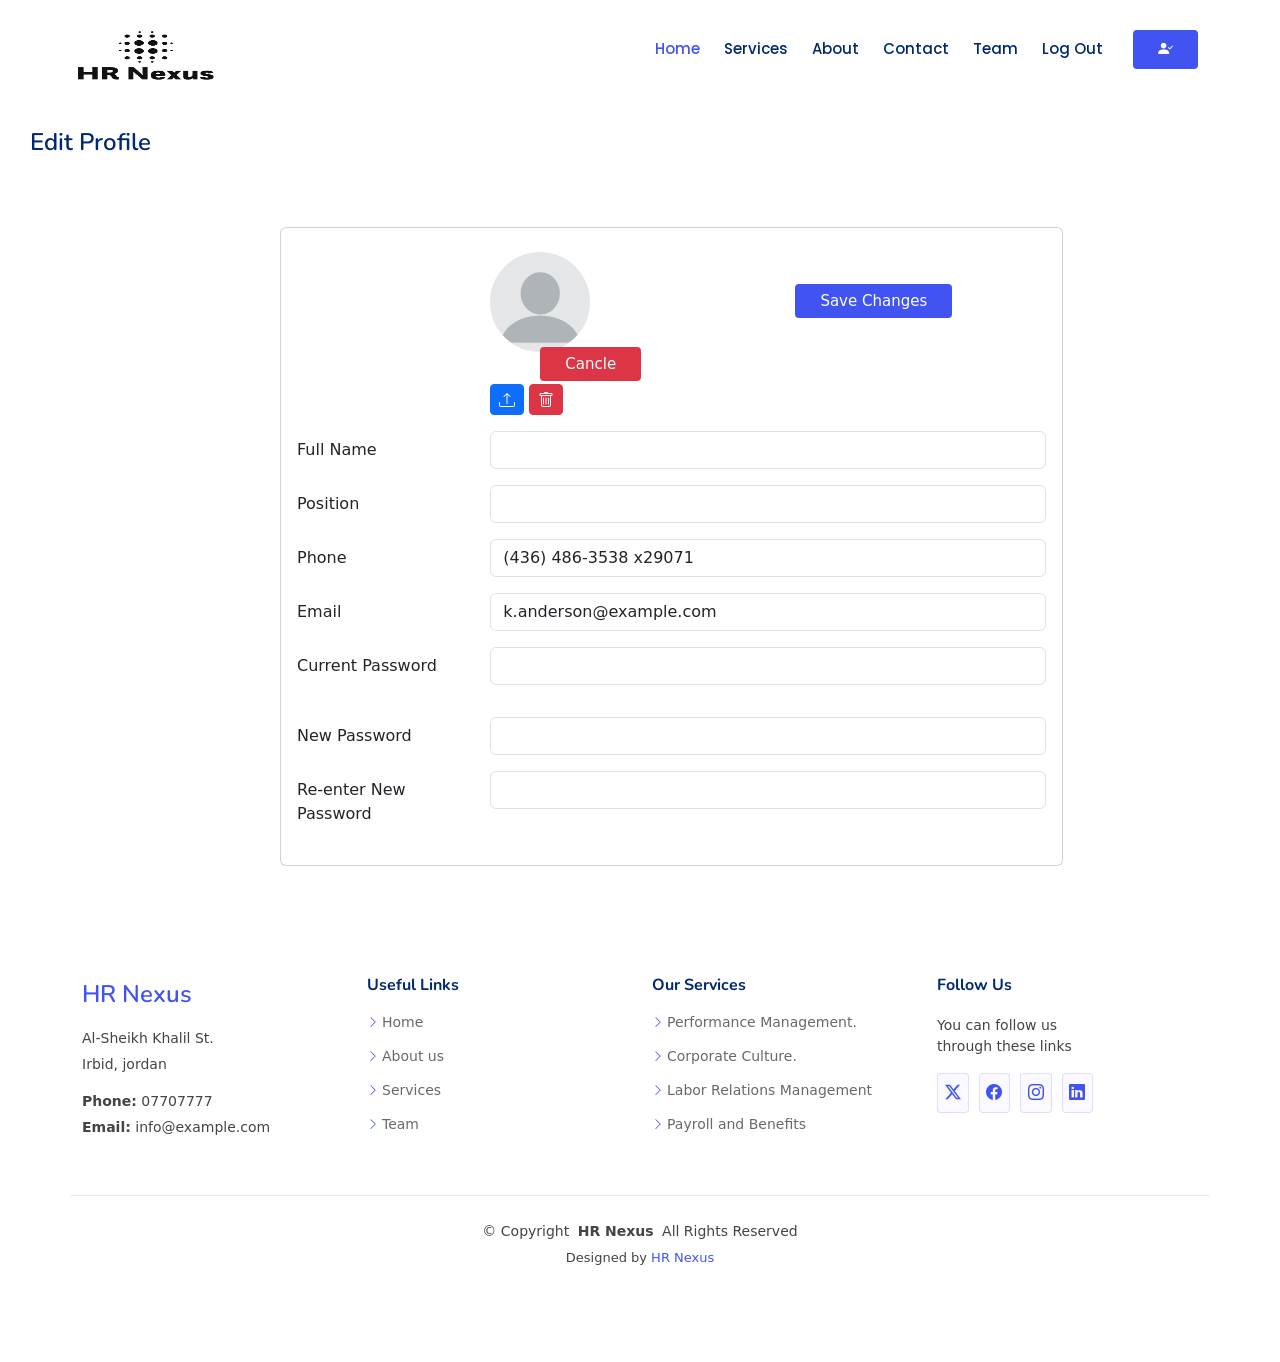
==== edit profile/edit-profile.html @ 132c63ae "java script doesn't work" ====
<!DOCTYPE html>
<html lang="en">
<head>
  <meta charset="UTF-8">
  <meta name="viewport" content="width=device-width, initial-scale=1.0">
  <title>Edit Profile Page</title>
  <link href="https://maxcdn.bootstrapcdn.com/bootstrap/4.5.2/css/bootstrap.min.css" rel="stylesheet">
  <!-- Favicons -->
  <link href="../assets/img/favicon.png" rel="icon">
  <link href="../assets/img/apple-touch-icon.png" rel="apple-touch-icon">

  <!-- Google Fonts -->
  <link href="https://fonts.gstatic.com" rel="preconnect">
  <link href="https://fonts.googleapis.com/css?family=Open+Sans:300,300i,400,400i,600,600i,700,700i|Nunito:300,300i,400,400i,600,600i,700,700i|Poppins:300,300i,400,400i,500,500i,600,600i,700,700i" rel="stylesheet">

 <!-- Vendor CSS Files -->
 <link href="../assets/vendor/bootstrap/css/bootstrap.min.css" rel="stylesheet">
 <link href="../assets/vendor/bootstrap-icons/bootstrap-icons.css" rel="stylesheet">
 <link href="../assets/vendor/aos/aos.css" rel="stylesheet">
 <link href="../assets/vendor/glightbox/css/glightbox.min.css" rel="stylesheet">
 <link href="../assets/vendor/swiper/swiper-bundle.min.css" rel="stylesheet">
  
  <link rel="stylesheet" href="edit-profile.css">
  
  <link href="../assets/css/main.css" rel="stylesheet">
  <style>
    /* Custom CSS styles */
  </style>
</head>

<body>
  <header id="header" class="header d-flex align-items-center fixed-top">
    <div class="container-fluid container-xl position-relative d-flex align-items-center">

        <a href="index.html" class="logo d-flex align-items-center me-auto">
            <!-- Uncomment the line below if you also wish to use an image logo -->
            <img src="../Image/Logo.png" alt="">
            <!-- <h1 class="sitename">FlexStart</h1> -->
        </a>

        <nav id="navmenu" class="navmenu">
            <ul>
                <li><a href="index.html" class="active">Home<br></a></li>
                <li><a href="#services">Services</a></li>
                <li><a href="about.html">About</a></li>


                </li>
                <li><a href="contact2.html">Contact</a></li>
                <li><a href="about.html">Team</a></li>
                <li><a href="#">Log Out</a></li>


            </ul>
            <i class="mobile-nav-toggle d-xl-none bi bi-list"></i>
        </nav>

        <a class="btn-getstarted flex-md-shrink-0" href="index.html#about"><i class="bi bi-person-check-fill"></i></a>

    </div>
</header>
<main>
  <div>
      <br> <br>
  </div>
  
    <main id="main" class="main">

        <div class="pagetitle">
          <h1>Edit Profile</h1>
         
        </div><!-- End Page Title -->
    
        <section class="section profile">
            
      
              <div class="col-xl-8">
      
                <div class="card" id="card">
                  <div class="card-body pt-3">
                   
                    <div class="tab-content pt-2">
      
                       <!-- Profile Edit Form -->
                       <form>
                        <div class="row mb-3">
                          <label for="profileImage" class="col-md-4 col-lg-3 col-form-label"></label>
                          <div class="col-md-8 col-lg-9">
                            <img src="../Image/blank-profile-picture-973460_960_720.webp" alt="Profile" class="circle-img" id="profileImg" >
                           
                            <a class="btn-saveprofile flex-md-shrink-0" href="">Save Changes</a>
                            <a class="btn-cancle btn-danger flex-md-shrink-0" href="../profile/profile.html">Cancle</a>
                            <div class="pt-2">
                              <a  href="#" class="btn btn-primary btn-sm" title="Upload new profile image" id="changePicLink"><svg xmlns="http://www.w3.org/2000/svg" width="16" height="16" fill="currentColor" class="bi bi-upload" viewBox="0 0 16 16">
                                <path d="M.5 9.9a.5.5 0 0 1 .5.5v2.5a1 1 0 0 0 1 1h12a1 1 0 0 0 1-1v-2.5a.5.5 0 0 1 1 0v2.5a2 2 0 0 1-2 2H2a2 2 0 0 1-2-2v-2.5a.5.5 0 0 1 .5-.5"/>
                                <path d="M7.646 1.146a.5.5 0 0 1 .708 0l3 3a.5.5 0 0 1-.708.708L8.5 2.707V11.5a.5.5 0 0 1-1 0V2.707L5.354 4.854a.5.5 0 1 1-.708-.708z"/>
                              </svg></a>
                              <input type="file" id="fileInput" accept="image/*" style="display: none;">
                              <a href="#" class="btn btn-danger btn-sm" title="Remove my profile image" id="rmv_img"><svg xmlns="http://www.w3.org/2000/svg" width="16" height="16" fill="currentColor" class="bi bi-trash" viewBox="0 0 16 16">
                                <path d="M5.5 5.5A.5.5 0 0 1 6 6v6a.5.5 0 0 1-1 0V6a.5.5 0 0 1 .5-.5m2.5 0a.5.5 0 0 1 .5.5v6a.5.5 0 0 1-1 0V6a.5.5 0 0 1 .5-.5m3 .5a.5.5 0 0 0-1 0v6a.5.5 0 0 0 1 0z"/>
                                <path d="M14.5 3a1 1 0 0 1-1 1H13v9a2 2 0 0 1-2 2H5a2 2 0 0 1-2-2V4h-.5a1 1 0 0 1-1-1V2a1 1 0 0 1 1-1H6a1 1 0 0 1 1-1h2a1 1 0 0 1 1 1h3.5a1 1 0 0 1 1 1zM4.118 4 4 4.059V13a1 1 0 0 0 1 1h6a1 1 0 0 0 1-1V4.059L11.882 4zM2.5 3h11V2h-11z"/>
                              </svg></a>
                            </div>
                            
                          </div>
                        </div>
    
                        <div class="row mb-3">
                          <label for="fullName" class="col-md-4 col-lg-3 col-form-label">Full Name</label>
                          <div class="col-md-8 col-lg-9">
                            <input name="fullName" type="text" class="form-control" id="fullName" value="">
                          </div>
                        </div>
    
                        
    
                       
    
                        <div class="row mb-3">
                          <label for="Job" class="col-md-4 col-lg-3 col-form-label">Position</label>
                          <div class="col-md-8 col-lg-9">
                            <input name="job" type="text" class="form-control" id="Job" value="">
                          </div>
                        </div>
    
                        
    
                        
    
                        <div class="row mb-3">
                          <label for="Phone" class="col-md-4 col-lg-3 col-form-label">Phone</label>
                          <div class="col-md-8 col-lg-9">
                            <input name="phone" type="text" class="form-control" id="Phone" value="(436) 486-3538 x29071">
                          </div>
                        </div>
    
                        <div class="row mb-3">
                          <label for="Email" class="col-md-4 col-lg-3 col-form-label">Email</label>
                          <div class="col-md-8 col-lg-9">
                            <input name="email" type="email" class="form-control" id="Email" value="k.anderson@example.com">
                          </div>
                        </div>
                        <div class="row mb-3">
                            <label for="currentPassword" class="col-md-4 col-lg-3 col-form-label">Current Password</label>
                            <div class="col-md-8 col-lg-9">
                              <input name="password" type="password" class="form-control" id="currentPassword" onkeyup="check()"> <p id="error" style="color: red;"></p>
                            </div>
                          </div>
      
                          <div class="row mb-3">
                            <label for="newPassword" class="col-md-4 col-lg-3 col-form-label">New Password</label>
                            <div class="col-md-8 col-lg-9">
                              <input name="newpassword" type="password" class="form-control" id="newPassword" onkeyup="check()"> <div id="error1" style="color: red;"></div>
                            </div>
                          </div>
      
                          <div class="row mb-3">
                            <label for="renewPassword" class="col-md-4 col-lg-3 col-form-label">Re-enter New Password</label>
                            <div class="col-md-8 col-lg-9">
                              <input name="renewpassword" type="password" class="form-control" id="renewPassword" onkeyup="check()"> <div id="error2" style="color: red;"></div>
                            </div>
                          </div>
      
                          
    
                        
                      </form><!-- End Profile Edit Form -->
    
      
                      <div class="tab-pane fade profile-edit pt-3" id="profile-edit">
      
                       
                      </div>
      
                     
                    </div><!-- End Bordered Tabs -->
      
                  </div>
                </div>
      
              </div>
            </div>
          </section>
          <footer id="footer" class="footer">
  
  
          
            
          
            <div class="container footer-top">
              <div class="row gy-4">
                <div class="col-lg-3 col-md-6 footer-about">
                  <a href="index.html" class="d-flex align-items-center">
                    <span class="sitename" style="color:  var(--accent-color);">HR Nexus</span>
                  </a>
                  <div class="footer-contact pt-3">
                    <p>Al-Sheikh Khalil St. </p>
                    <p>Irbid, jordan</p>
                    <p class="mt-3"><strong>Phone:</strong> <span>07707777</span></p>
                    <p><strong>Email:</strong> <span>info@example.com</span></p>
                  </div>
                </div>
               
          
                <div class="col-lg-3 col-md-6 footer-links">
                  <h4>Useful Links</h4>
                  <ul>
                    <li><i class="bi bi-chevron-right"></i> <a href="#">Home</a></li>
                    <li><i class="bi bi-chevron-right"></i> <a href="#">About us</a></li>
                    <li><i class="bi bi-chevron-right"></i> <a href="#">Services</a></li>
                    <li><i class="bi bi-chevron-right"></i> <a href="#">Team</a></li>
                  </ul>
                </div>
          
                <div class="col-lg-3 col-md-6 footer-links">
                  <h4>Our Services</h4>
                  <ul>
                    <li><i class="bi bi-chevron-right"></i> <a href="#">Performance Management.</a></li>
                    <li><i class="bi bi-chevron-right"></i> <a href="#">Corporate Culture.</a></li>
                    <li><i class="bi bi-chevron-right"></i> <a href="#">Labor Relations Management</a></li>
                    <li><i class="bi bi-chevron-right"></i> <a href="#">Payroll and Benefits</a></li>
                  </ul>
                </div>
                
                <div class="col-lg-2 col-md-12">
                  <h4>Follow Us</h4>
                  <p>You can follow us through these links</p>
                  <div class="social-links d-flex">
                    <a href=""><i class="bi bi-twitter-x"></i></a>
                    <a href=""><i class="bi bi-facebook"></i></a>
                    <a href=""><i class="bi bi-instagram"></i></a>
                    <a href=""><i class="bi bi-linkedin"></i></a>
                  </div>
                </div>
                
              </div>
            </div>
           
          
            <div class="container copyright text-center mt-4">
              <p>© <span>Copyright</span> <strong class="px-1 sitename">HR Nexus</strong> <span>All Rights Reserved</span></p>
              <div class="credits">
                <!-- All the links in the footer should remain intact. -->
                <!-- You can delete the links only if you've purchased the pro version. -->
                <!-- Licensing information: https://bootstrapmade.com/license/ -->
                <!-- Purchase the pro version with working PHP/AJAX contact form: [buy-url] -->
                Designed by <a href="https://bootstrapmade.com/">HR Nexus</a>
              </div>
            </div>
          
          </footer>
          
              <!-- Scroll Top -->
              <a href="#" id="scroll-top" class="scroll-top d-flex align-items-center justify-content-center"><i
                      class="bi bi-arrow-up-short"></i></a>
          
          
      
<!-- Vendor JS Files -->
<script src="../assets/vendor/bootstrap/js/bootstrap.bundle.min.js"></script>
<script src="../assets/vendor/php-email-form/validate.js"></script>
<script src="../assets/vendor/aos/aos.js"></script>
<script src="../assets/vendor/glightbox/js/glightbox.min.js"></script>
<script src="../assets/vendor/purecounter/purecounter_vanilla.js"></script>
<script src="../assets/vendor/imagesloaded/imagesloaded.pkgd.min.js"></script>
<script src="../assets/vendor/isotope-layout/isotope.pkgd.min.js"></script>
<script src="../assets/vendor/swiper/swiper-bundle.min.js"></script>
<script src="../assets/js/main.js"></script>
<!-- Bootstrap JS with jQuery and Popper.js -->
<!-- <script src="assets/vendor/bootstrap/js/bootstrap.bundle.min.js"></script> -->
<script src="https://ajax.googleapis.com/ajax/libs/jquery/3.5.1/jquery.min.js"></script>
<script src="https://cdnjs.cloudflare.com/ajax/libs/popper.js/1.16.0/umd/popper.min.js"></script>
<script src="https://maxcdn.bootstrapcdn.com/bootstrap/4.5.2/js/bootstrap.min.js"></script>
</body>
---- edit profile/edit-profile.css ----
/* Fonts */
:root {
    --default-font: "Roboto",  system-ui, -apple-system, "Segoe UI", Roboto, "Helvetica Neue", Arial, "Noto Sans", "Liberation Sans", sans-serif, "Apple Color Emoji", "Segoe UI Emoji", "Segoe UI Symbol", "Noto Color Emoji";
    --heading-font: "Nunito",  sans-serif;
    --nav-font: "Poppins",  sans-serif;
  }
  
  /* Global Colors - The following color variables are used throughout the website. Updating them here will change the color scheme of the entire website */
  :root { 
    --background-color: #ffffff; /* Background color for the entire website, including individual sections */
    --default-color: #444444; /* Default color used for the majority of the text content across the entire website */
    --heading-color: #012970; /* Color for headings, subheadings and title throughout the website */
    --accent-color: #4154f1; /* Accent color that represents your brand on the website. It's used for buttons, links, and other elements that need to stand out */
    --contrast-color: #ffffff; /* The contrast color is used for elements when the background color is one of the heading, accent, or default colors. Its purpose is to ensure proper contrast and readability when placed over these more dominant colors */
  }
  
  /* Nav Menu Colors - The following color variables are used specifically for the navigation menu. They are separate from the global colors to allow for more customization options */
  :root {
    --nav-color: #012970;  /* The default color of the main navmenu links */
    --nav-hover-color: #4154f1; /* Applied to main navmenu links when they are hovered over or active */
    --nav-dropdown-background-color: #ffffff; /* Used as the background color for dropdown items that appear when hovering over primary navigation items */
    --nav-dropdown-color: #212529; /* Used for navigation links of the dropdown items in the navigation menu. */
    --nav-dropdown-hover-color: #4154f1; /* Similar to --nav-hover-color, this color is applied to dropdown navigation links when they are hovered over. */
  }
  
  /* Smooth scroll */
  :root {
    scroll-behavior: smooth;
  }
  
  
  /*--------------------------------------------------------------
  # General
  --------------------------------------------------------------*/
  body {
    color: var(--default-color);
    background-color: var(--background-color);
    font-family: var(--default-font);
  }
  #main {
    margin-top: 60px;
    padding: 20px 30px;
    transition: all 0.3s;
  }
  
/*--------------------------------------------------------------
# Page Title
--------------------------------------------------------------*/
.pagetitle {
    margin-bottom: 10px;
  }
  .pagetitle h1 {
    font-size: 24px;
    margin-bottom: 0;
    font-weight: 600;
    color: var(--heading-color);
    font-family: var(--heading-font);
    
  }
  h1,
  h2,
  h3,
  h4,
  h5,
  h6 {
    color: var(--heading-color);
    font-family: var(--heading-font);
  } 
  .circle-img{
    max-height: 100px;
    border-radius: 50%;
    
  }
  a {
    color: var(--accent-color);
    text-decoration: none;
    transition: 0.3s;
  }
  
  a:hover {
    color: color-mix(in srgb, var(--accent-color), transparent 25%);
    text-decoration: none;
    
  } 
  .section  .btn-saveprofile,
.section.btn-saveprofile:focus {
  color: var(--contrast-color);
  background: var(--accent-color);
  font-size: 15px;
  padding: 8px 25px;
  /* margin: 0 20px 50px 30px; */
  border-radius: 4px;
  transition: 0.3s;
  font-weight: 500;
  margin-top: 10px;
  margin-left: 200px;
}

.section .btn-saveprofile:hover,
.section .btn-saveprofile:focus:hover {
  color: var(--contrast-color);
  background: color-mix(in srgb, var(--accent-color), transparent 15%);
}
.section .btn-editprofile svg{
    margin-left: 10px;
}
.form-control:focus {
    border-color: #007bff;
    box-shadow: 0 0 0 0.2rem rgba(0, 123, 255, 0.25);
  }

  .section  .btn-cancle,
.section.btn-cancle:focus {
 
  font-size: 15px;
  padding: 8px 25px;
  /* margin: 0 20px 50px 30px; */
  border-radius: 4px;
  transition: 0.3s;
  font-weight: 500;
  margin-top: 0;
  margin-left: 50px;
}

#card{
  position: relative;
    top: 10%;
    left: 30%; 
}
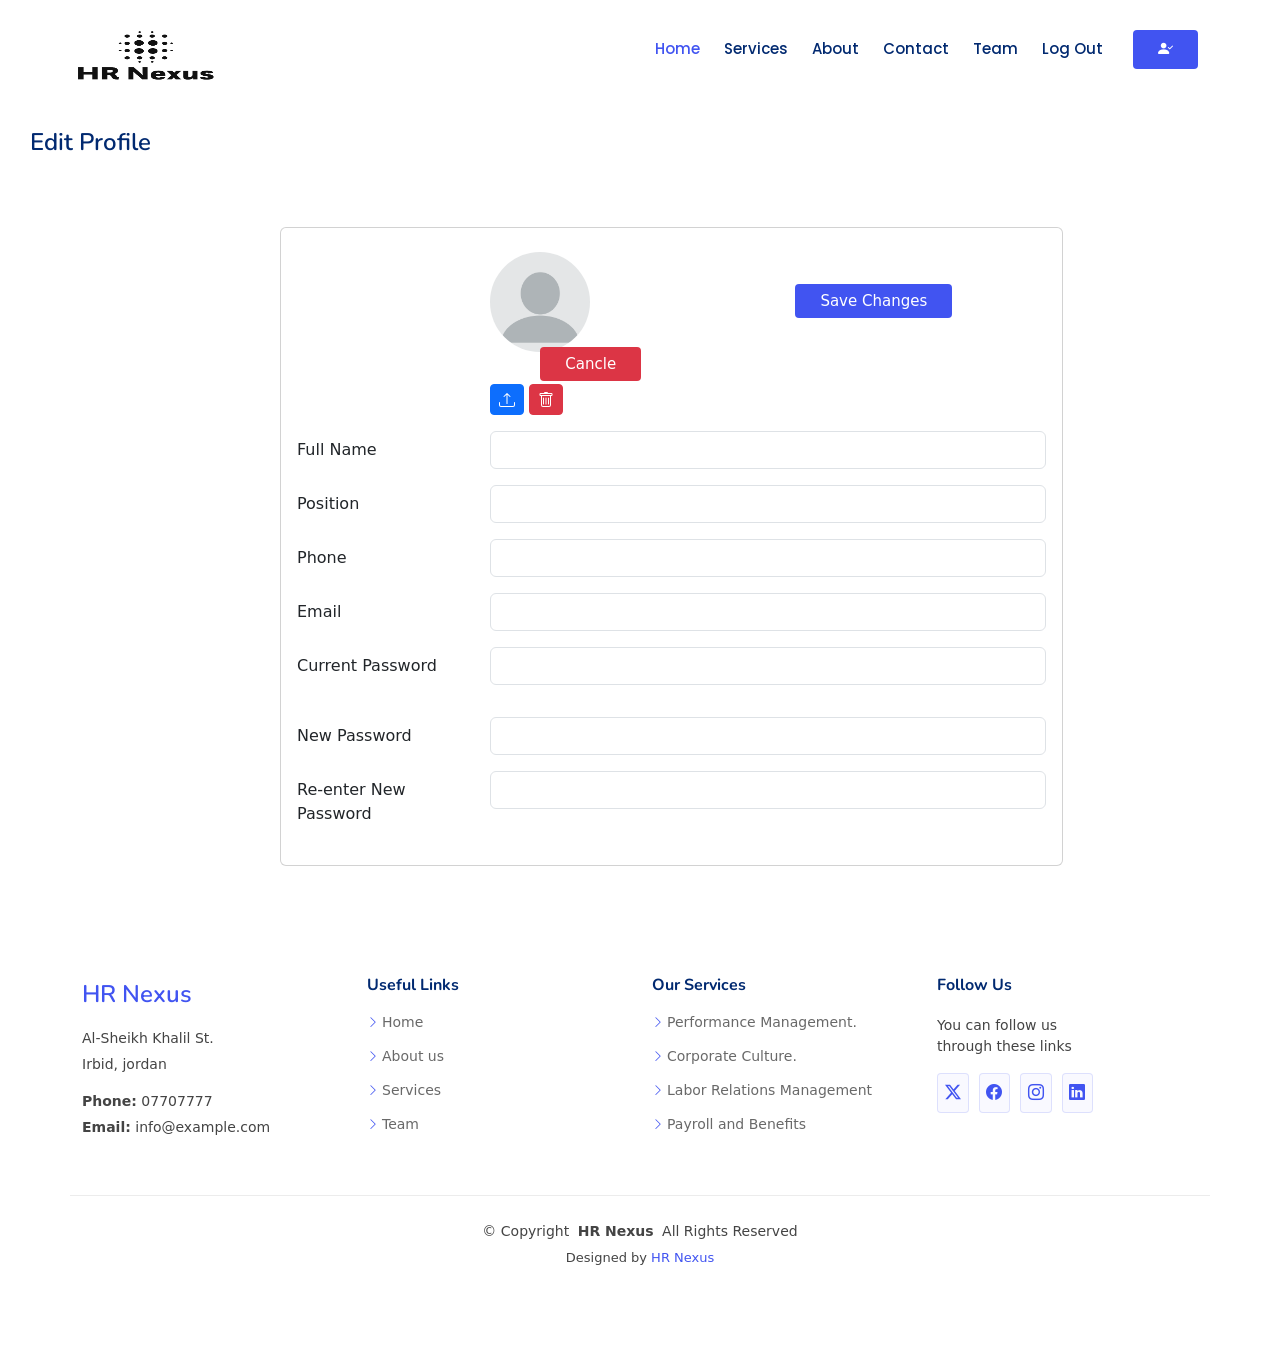
==== commit a62d0b1c: "new" ====
--- a/edit profile/edit-profile.html
+++ b/edit profile/edit-profile.html
@@ -82,13 +82,13 @@
                     <div class="tab-content pt-2">
       
                        <!-- Profile Edit Form -->
-                       <form>
+                       <form oninput="onInput();" id="f1" >
                         <div class="row mb-3">
                           <label for="profileImage" class="col-md-4 col-lg-3 col-form-label"></label>
                           <div class="col-md-8 col-lg-9">
                             <img src="../Image/blank-profile-picture-973460_960_720.webp" alt="Profile" class="circle-img" id="profileImg" >
                            
-                            <a class="btn-saveprofile flex-md-shrink-0" href="">Save Changes</a>
+                            <a class="btn-saveprofile flex-md-shrink-0" href="" id="saveButt"  >Save Changes</a>
                             <a class="btn-cancle btn-danger flex-md-shrink-0" href="../profile/profile.html">Cancle</a>
                             <div class="pt-2">
                               <a  href="#" class="btn btn-primary btn-sm" title="Upload new profile image" id="changePicLink"><svg xmlns="http://www.w3.org/2000/svg" width="16" height="16" fill="currentColor" class="bi bi-upload" viewBox="0 0 16 16">
@@ -130,34 +130,34 @@
                         <div class="row mb-3">
                           <label for="Phone" class="col-md-4 col-lg-3 col-form-label">Phone</label>
                           <div class="col-md-8 col-lg-9">
-                            <input name="phone" type="text" class="form-control" id="Phone" value="(436) 486-3538 x29071">
+                            <input name="phone" type="text" class="form-control" id="Phone" value="">
                           </div>
                         </div>
     
                         <div class="row mb-3">
                           <label for="Email" class="col-md-4 col-lg-3 col-form-label">Email</label>
                           <div class="col-md-8 col-lg-9">
-                            <input name="email" type="email" class="form-control" id="Email" value="k.anderson@example.com">
+                            <input name="email" type="email" class="form-control" id="Email" value="">  <div id="errorEmail" style="color: red;"></div>
                           </div>
                         </div>
                         <div class="row mb-3">
                             <label for="currentPassword" class="col-md-4 col-lg-3 col-form-label">Current Password</label>
                             <div class="col-md-8 col-lg-9">
-                              <input name="password" type="password" class="form-control" id="currentPassword" onkeyup="check()"> <p id="error" style="color: red;"></p>
+                              <input name="password" type="password" class="form-control" id="currentPassword" > <p id="error" style="color: red;"></p>
                             </div>
                           </div>
       
                           <div class="row mb-3">
                             <label for="newPassword" class="col-md-4 col-lg-3 col-form-label">New Password</label>
                             <div class="col-md-8 col-lg-9">
-                              <input name="newpassword" type="password" class="form-control" id="newPassword" onkeyup="check()"> <div id="error1" style="color: red;"></div>
+                              <input name="newpassword" type="password" class="form-control" id="newPassword" > <div id="error1" style="color: red;"></div>
                             </div>
                           </div>
       
                           <div class="row mb-3">
                             <label for="renewPassword" class="col-md-4 col-lg-3 col-form-label">Re-enter New Password</label>
                             <div class="col-md-8 col-lg-9">
-                              <input name="renewpassword" type="password" class="form-control" id="renewPassword" onkeyup="check()"> <div id="error2" style="color: red;"></div>
+                              <input name="renewpassword" type="password" class="form-control" id="renewPassword" > <div id="error2" style="color: red;"></div>
                             </div>
                           </div>
       
@@ -254,7 +254,7 @@
               <a href="#" id="scroll-top" class="scroll-top d-flex align-items-center justify-content-center"><i
                       class="bi bi-arrow-up-short"></i></a>
           
-          
+     <script src="edit-profile.js"></script>     
       
 <!-- Vendor JS Files -->
 <script src="../assets/vendor/bootstrap/js/bootstrap.bundle.min.js"></script>
@@ -265,7 +265,7 @@
 <script src="../assets/vendor/imagesloaded/imagesloaded.pkgd.min.js"></script>
 <script src="../assets/vendor/isotope-layout/isotope.pkgd.min.js"></script>
 <script src="../assets/vendor/swiper/swiper-bundle.min.js"></script>
-<script src="../assets/js/main.js"></script>
+<!-- <script src="../assets/js/main.js"></script> -->
 <!-- Bootstrap JS with jQuery and Popper.js -->
 <!-- <script src="assets/vendor/bootstrap/js/bootstrap.bundle.min.js"></script> -->
 <script src="https://ajax.googleapis.com/ajax/libs/jquery/3.5.1/jquery.min.js"></script>
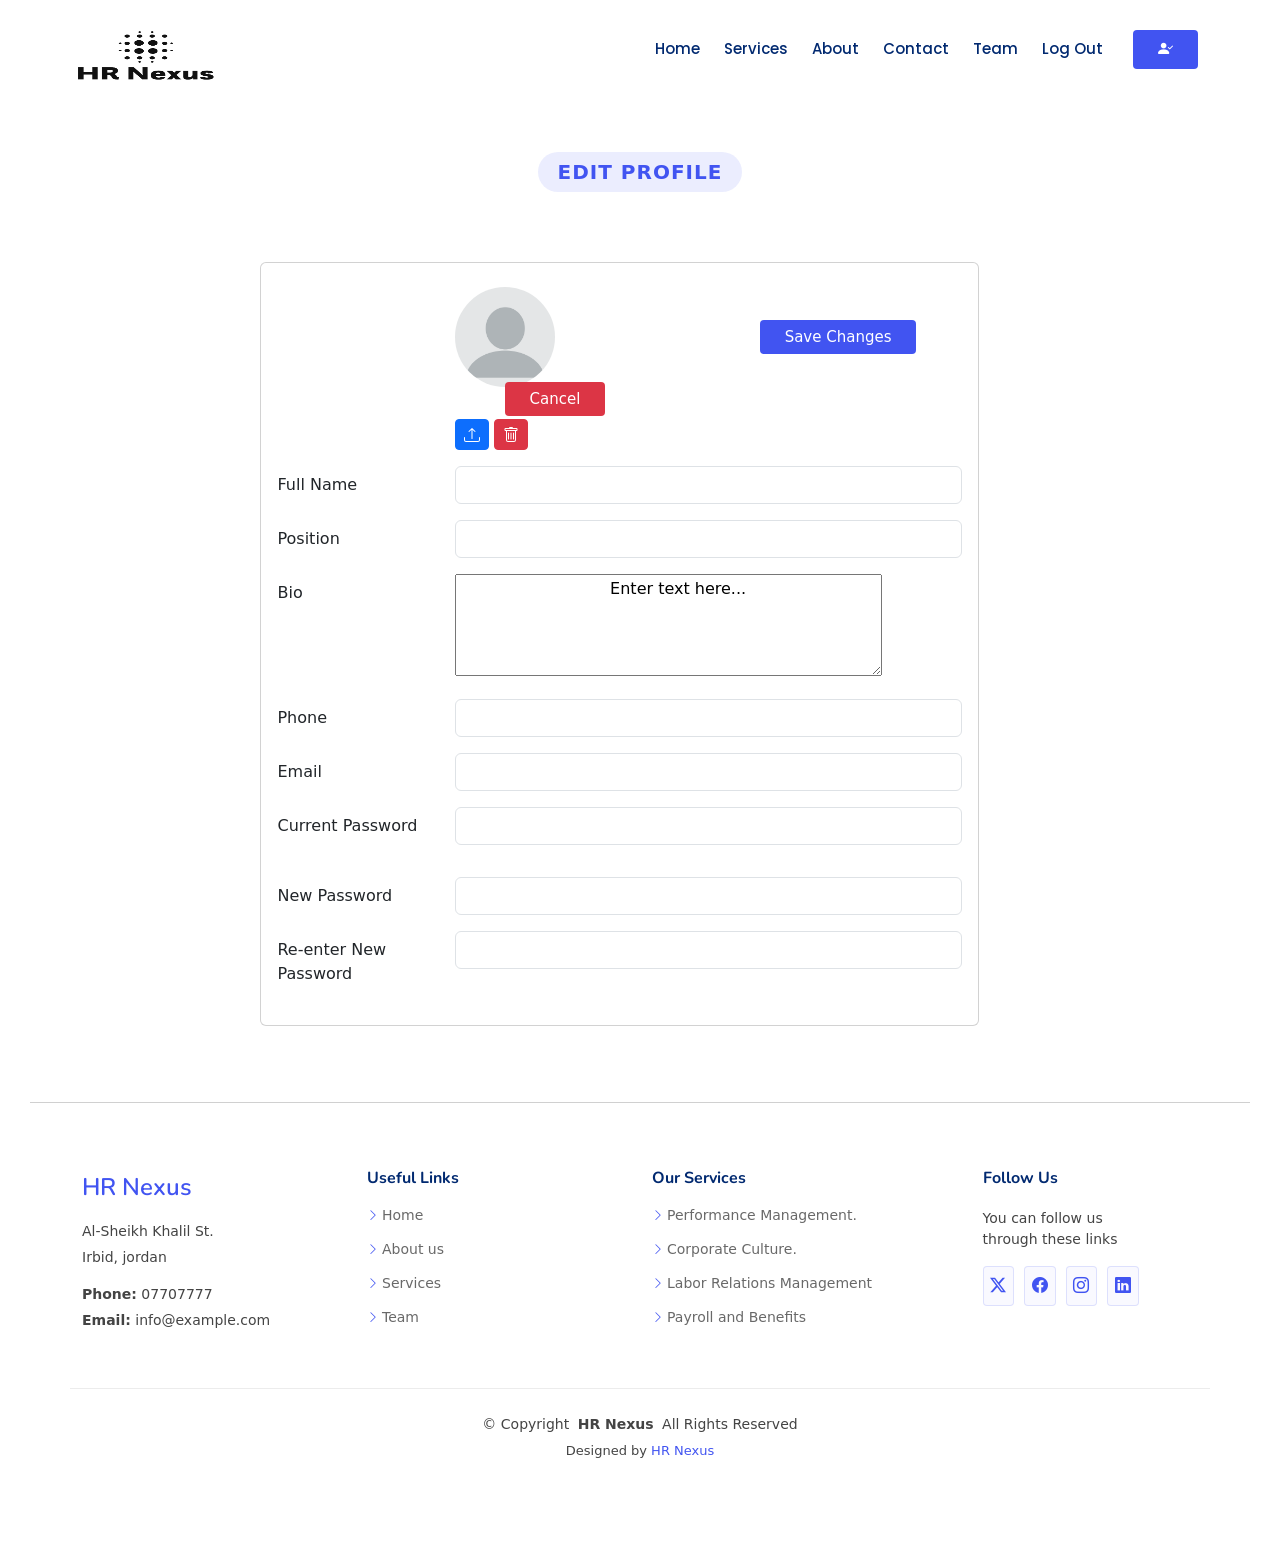
==== commit e34e42a2: "problems in navbar and footer" ====
--- a/edit profile/edit-profile.html
+++ b/edit profile/edit-profile.html
@@ -6,8 +6,8 @@
   <title>Edit Profile Page</title>
   <link href="https://maxcdn.bootstrapcdn.com/bootstrap/4.5.2/css/bootstrap.min.css" rel="stylesheet">
   <!-- Favicons -->
-  <link href="../assets/img/favicon.png" rel="icon">
-  <link href="../assets/img/apple-touch-icon.png" rel="apple-touch-icon">
+  <link href="../assets/img/logo nex.png "rel=icon>
+  <link href="../assets/img/logo nex.png" rel="apple-touch-icon">
 
   <!-- Google Fonts -->
   <link href="https://fonts.gstatic.com" rel="preconnect">
@@ -32,7 +32,7 @@
   <header id="header" class="header d-flex align-items-center fixed-top">
     <div class="container-fluid container-xl position-relative d-flex align-items-center">
 
-        <a href="index.html" class="logo d-flex align-items-center me-auto">
+        <a href="" class="logo d-flex align-items-center me-auto">
             <!-- Uncomment the line below if you also wish to use an image logo -->
             <img src="../Image/Logo.png" alt="">
             <!-- <h1 class="sitename">FlexStart</h1> -->
@@ -40,14 +40,14 @@
 
         <nav id="navmenu" class="navmenu">
             <ul>
-                <li><a href="index.html" class="active">Home<br></a></li>
-                <li><a href="#services">Services</a></li>
-                <li><a href="about.html">About</a></li>
+                <li><a href="../index/index.html">Home<br></a></li>
+                <li><a href="../servicesPage/services.html">Services</a></li>
+                <li><a href="../about/about.html">About</a></li>
 
 
                 </li>
-                <li><a href="contact2.html">Contact</a></li>
-                <li><a href="about.html">Team</a></li>
+                <li><a href="../contact/contact2.html">Contact</a></li>
+                <li><a href="../about/about.html#team">Team</a></li>
                 <li><a href="#">Log Out</a></li>
 
 
@@ -55,23 +55,34 @@
             <i class="mobile-nav-toggle d-xl-none bi bi-list"></i>
         </nav>
 
-        <a class="btn-getstarted flex-md-shrink-0" href="index.html#about"><i class="bi bi-person-check-fill"></i></a>
+        <a class="btn-getstarted flex-md-shrink-0" href="../profile/profile2.html"><i class="bi bi-person-check-fill"></i></a>
 
     </div>
 </header>
 <main>
-  <div>
-      <br> <br>
-  </div>
-  
+    
+      
+<br>
+<br>
+<br>
+
+<!-- ahmad: rama need to make the form responsive and some edit for nav  -->
+<!-- ahmad: rama need to make the form responsive and some edit for nav  -->
+<!-- ahmad: rama need to make the form responsive and some edit for nav  -->
+<!-- ahmad: rama need to make the form responsive and some edit for nav  -->
+<!-- ahmad: rama need to make the form responsive and some edit for nav  -->
+
+
+    <!-- Section Title -->
     <main id="main" class="main">
 
-        <div class="pagetitle">
-          <h1>Edit Profile</h1>
+        <div class="pagetitle" id="pagetitle">
+          <h5>Edit Profile</h5>
          
-        </div><!-- End Page Title -->
-    
-        <section class="section profile">
+        </div>
+        
+    
+        <section class="section profile" id="sectionprofile">
             
       
               <div class="col-xl-8">
@@ -89,7 +100,7 @@
                             <img src="../Image/blank-profile-picture-973460_960_720.webp" alt="Profile" class="circle-img" id="profileImg" >
                            
                             <a class="btn-saveprofile flex-md-shrink-0" href="" id="saveButt"  >Save Changes</a>
-                            <a class="btn-cancle btn-danger flex-md-shrink-0" href="../profile/profile.html">Cancle</a>
+                            <a class="btn-cancle btn-danger flex-md-shrink-0" href="../profile/profile2.html">Cancel</a>
                             <div class="pt-2">
                               <a  href="#" class="btn btn-primary btn-sm" title="Upload new profile image" id="changePicLink"><svg xmlns="http://www.w3.org/2000/svg" width="16" height="16" fill="currentColor" class="bi bi-upload" viewBox="0 0 16 16">
                                 <path d="M.5 9.9a.5.5 0 0 1 .5.5v2.5a1 1 0 0 0 1 1h12a1 1 0 0 0 1-1v-2.5a.5.5 0 0 1 1 0v2.5a2 2 0 0 1-2 2H2a2 2 0 0 1-2-2v-2.5a.5.5 0 0 1 .5-.5"/>
@@ -122,6 +133,14 @@
                             <input name="job" type="text" class="form-control" id="Job" value="">
                           </div>
                         </div>
+
+                        <div class="row mb-3">
+                          <label for="bio" class="col-md-4 col-lg-3 col-form-label">Bio</label>
+                          <div class="col-md-8 col-lg-9">
+                            <textarea rows="4" cols="50" name="comment" form="usrform" id =bio>
+                              Enter text here...</textarea>
+                          </div>
+                        </div>
     
                         
     
@@ -180,9 +199,12 @@
       
               </div>
             </div>
+
           </section>
+          
           <footer id="footer" class="footer">
-  
+          <hr>
+            
   
           
             
@@ -190,7 +212,7 @@
             <div class="container footer-top">
               <div class="row gy-4">
                 <div class="col-lg-3 col-md-6 footer-about">
-                  <a href="index.html" class="d-flex align-items-center">
+                  <a href="" class="d-flex align-items-center">
                     <span class="sitename" style="color:  var(--accent-color);">HR Nexus</span>
                   </a>
                   <div class="footer-contact pt-3">
@@ -205,24 +227,24 @@
                 <div class="col-lg-3 col-md-6 footer-links">
                   <h4>Useful Links</h4>
                   <ul>
-                    <li><i class="bi bi-chevron-right"></i> <a href="#">Home</a></li>
-                    <li><i class="bi bi-chevron-right"></i> <a href="#">About us</a></li>
-                    <li><i class="bi bi-chevron-right"></i> <a href="#">Services</a></li>
-                    <li><i class="bi bi-chevron-right"></i> <a href="#">Team</a></li>
+                    <li><i class="bi bi-chevron-right"></i> <a href="../index/index.html">Home</a></li>
+                    <li><i class="bi bi-chevron-right"></i> <a href="../about/about.html">About us</a></li>
+                    <li><i class="bi bi-chevron-right"></i> <a href="../servicesPage/services.html">Services</a></li>
+                    <li><i class="bi bi-chevron-right"></i> <a href="../about/about.html#team">Team</a></li>
                   </ul>
                 </div>
           
                 <div class="col-lg-3 col-md-6 footer-links">
                   <h4>Our Services</h4>
                   <ul>
-                    <li><i class="bi bi-chevron-right"></i> <a href="#">Performance Management.</a></li>
-                    <li><i class="bi bi-chevron-right"></i> <a href="#">Corporate Culture.</a></li>
-                    <li><i class="bi bi-chevron-right"></i> <a href="#">Labor Relations Management</a></li>
-                    <li><i class="bi bi-chevron-right"></i> <a href="#">Payroll and Benefits</a></li>
+                    <li><i class="bi bi-chevron-right"></i> <a href="../index/index.html#services">Performance Management.</a></li>
+                    <li><i class="bi bi-chevron-right"></i> <a href="../index/index.html#services">Corporate Culture.</a></li>
+                    <li><i class="bi bi-chevron-right"></i> <a href="../index/index.html#services">Labor Relations Management</a></li>
+                    <li><i class="bi bi-chevron-right"></i> <a href="../index/index.html#services">Payroll and Benefits</a></li>
                   </ul>
                 </div>
                 
-                <div class="col-lg-2 col-md-12">
+                <div class="col-lg-2 col-md-12" id="footer-links">
                   <h4>Follow Us</h4>
                   <p>You can follow us through these links</p>
                   <div class="social-links d-flex">
@@ -244,7 +266,7 @@
                 <!-- You can delete the links only if you've purchased the pro version. -->
                 <!-- Licensing information: https://bootstrapmade.com/license/ -->
                 <!-- Purchase the pro version with working PHP/AJAX contact form: [buy-url] -->
-                Designed by <a href="https://bootstrapmade.com/">HR Nexus</a>
+                Designed by <a href="">HR Nexus</a>
               </div>
             </div>
           
@@ -271,4 +293,6 @@
 <script src="https://ajax.googleapis.com/ajax/libs/jquery/3.5.1/jquery.min.js"></script>
 <script src="https://cdnjs.cloudflare.com/ajax/libs/popper.js/1.16.0/umd/popper.min.js"></script>
 <script src="https://maxcdn.bootstrapcdn.com/bootstrap/4.5.2/js/bootstrap.min.js"></script>
-</body>+<script src="/scriptForALLPages/script.js"></script>
+</body>
+</html>
--- a/edit profile/edit-profile.css
+++ b/edit profile/edit-profile.css
@@ -1,88 +1,104 @@
 /* Fonts */
 :root {
-    --default-font: "Roboto",  system-ui, -apple-system, "Segoe UI", Roboto, "Helvetica Neue", Arial, "Noto Sans", "Liberation Sans", sans-serif, "Apple Color Emoji", "Segoe UI Emoji", "Segoe UI Symbol", "Noto Color Emoji";
-    --heading-font: "Nunito",  sans-serif;
-    --nav-font: "Poppins",  sans-serif;
-  }
-  
-  /* Global Colors - The following color variables are used throughout the website. Updating them here will change the color scheme of the entire website */
-  :root { 
-    --background-color: #ffffff; /* Background color for the entire website, including individual sections */
-    --default-color: #444444; /* Default color used for the majority of the text content across the entire website */
-    --heading-color: #012970; /* Color for headings, subheadings and title throughout the website */
-    --accent-color: #4154f1; /* Accent color that represents your brand on the website. It's used for buttons, links, and other elements that need to stand out */
-    --contrast-color: #ffffff; /* The contrast color is used for elements when the background color is one of the heading, accent, or default colors. Its purpose is to ensure proper contrast and readability when placed over these more dominant colors */
-  }
-  
-  /* Nav Menu Colors - The following color variables are used specifically for the navigation menu. They are separate from the global colors to allow for more customization options */
-  :root {
-    --nav-color: #012970;  /* The default color of the main navmenu links */
-    --nav-hover-color: #4154f1; /* Applied to main navmenu links when they are hovered over or active */
-    --nav-dropdown-background-color: #ffffff; /* Used as the background color for dropdown items that appear when hovering over primary navigation items */
-    --nav-dropdown-color: #212529; /* Used for navigation links of the dropdown items in the navigation menu. */
-    --nav-dropdown-hover-color: #4154f1; /* Similar to --nav-hover-color, this color is applied to dropdown navigation links when they are hovered over. */
-  }
-  
-  /* Smooth scroll */
-  :root {
-    scroll-behavior: smooth;
-  }
-  
-  
-  /*--------------------------------------------------------------
+  --default-font: "Roboto", system-ui, -apple-system, "Segoe UI", Roboto, "Helvetica Neue", Arial, "Noto Sans", "Liberation Sans", sans-serif, "Apple Color Emoji", "Segoe UI Emoji", "Segoe UI Symbol", "Noto Color Emoji";
+  --heading-font: "Nunito", sans-serif;
+  --nav-font: "Poppins", sans-serif;
+}
+
+/* Global Colors - The following color variables are used throughout the website. Updating them here will change the color scheme of the entire website */
+:root {
+  --background-color: #ffffff;
+  /* Background color for the entire website, including individual sections */
+  --default-color: #444444;
+  /* Default color used for the majority of the text content across the entire website */
+  --heading-color: #012970;
+  /* Color for headings, subheadings and title throughout the website */
+  --accent-color: #4154f1;
+  /* Accent color that represents your brand on the website. It's used for buttons, links, and other elements that need to stand out */
+  --contrast-color: #ffffff;
+  /* The contrast color is used for elements when the background color is one of the heading, accent, or default colors. Its purpose is to ensure proper contrast and readability when placed over these more dominant colors */
+}
+
+/* Nav Menu Colors - The following color variables are used specifically for the navigation menu. They are separate from the global colors to allow for more customization options */
+:root {
+  --nav-color: #012970;
+  /* The default color of the main navmenu links */
+  --nav-hover-color: #4154f1;
+  /* Applied to main navmenu links when they are hovered over or active */
+  --nav-dropdown-background-color: #ffffff;
+  /* Used as the background color for dropdown items that appear when hovering over primary navigation items */
+  --nav-dropdown-color: #212529;
+  /* Used for navigation links of the dropdown items in the navigation menu. */
+  --nav-dropdown-hover-color: #4154f1;
+  /* Similar to --nav-hover-color, this color is applied to dropdown navigation links when they are hovered over. */
+}
+
+/* Smooth scroll */
+:root {
+  scroll-behavior: smooth;
+}
+
+
+/*--------------------------------------------------------------
   # General
   --------------------------------------------------------------*/
-  body {
-    color: var(--default-color);
-    background-color: var(--background-color);
-    font-family: var(--default-font);
-  }
-  #main {
-    margin-top: 60px;
-    padding: 20px 30px;
-    transition: all 0.3s;
-  }
-  
+body {
+  color: var(--default-color);
+  background-color: var(--background-color);
+  font-family: var(--default-font);
+}
+
+#main {
+  margin-top: 60px;
+  padding: 20px 30px;
+  transition: all 0.3s;
+}
+
 /*--------------------------------------------------------------
 # Page Title
 --------------------------------------------------------------*/
 .pagetitle {
-    margin-bottom: 10px;
-  }
-  .pagetitle h1 {
-    font-size: 24px;
-    margin-bottom: 0;
-    font-weight: 600;
-    color: var(--heading-color);
-    font-family: var(--heading-font);
-    
-  }
-  h1,
-  h2,
-  h3,
-  h4,
-  h5,
-  h6 {
-    color: var(--heading-color);
-    font-family: var(--heading-font);
-  } 
-  .circle-img{
-    max-height: 100px;
-    border-radius: 50%;
-    
-  }
-  a {
-    color: var(--accent-color);
-    text-decoration: none;
-    transition: 0.3s;
-  }
-  
-  a:hover {
-    color: color-mix(in srgb, var(--accent-color), transparent 25%);
-    text-decoration: none;
-    
-  } 
-  .section  .btn-saveprofile,
+  margin-bottom: 10px;
+}
+
+.pagetitle h1 {
+  font-size: 24px;
+  margin-bottom: 0;
+  font-weight: 600;
+  color: var(--heading-color);
+  font-family: var(--heading-font);
+
+}
+
+h1,
+h2,
+h3,
+h4,
+h5,
+h6 {
+  color: var(--heading-color);
+  font-family: var(--heading-font);
+}
+
+.circle-img {
+  max-height: 100px;
+  border-radius: 50%;
+
+}
+
+a {
+  color: var(--accent-color);
+  text-decoration: none;
+  transition: 0.3s;
+}
+
+a:hover {
+  color: color-mix(in srgb, var(--accent-color), transparent 25%);
+  text-decoration: none;
+
+}
+
+.section .btn-saveprofile,
 .section.btn-saveprofile:focus {
   color: var(--contrast-color);
   background: var(--accent-color);
@@ -101,17 +117,19 @@
   color: var(--contrast-color);
   background: color-mix(in srgb, var(--accent-color), transparent 15%);
 }
-.section .btn-editprofile svg{
-    margin-left: 10px;
-}
+
+.section .btn-editprofile svg {
+  margin-left: 10px;
+}
+
 .form-control:focus {
-    border-color: #007bff;
-    box-shadow: 0 0 0 0.2rem rgba(0, 123, 255, 0.25);
-  }
-
-  .section  .btn-cancle,
+  border-color: #007bff;
+  box-shadow: 0 0 0 0.2rem rgba(0, 123, 255, 0.25);
+}
+
+.section .btn-cancle,
 .section.btn-cancle:focus {
- 
+
   font-size: 15px;
   padding: 8px 25px;
   /* margin: 0 20px 50px 30px; */
@@ -122,10 +140,77 @@
   margin-left: 50px;
 }
 
-#card{
+#card {
   position: relative;
-    top: 10%;
-    left: 30%; 
-}
-
-  +  top: 10%;
+  left: 30%;
+}
+
+#pagetitle {
+  text-align: center;
+}
+
+#pagetitle h5 {
+  letter-spacing: 1px;
+  font-weight: 700;
+  padding: 8px 20px;
+  margin: 0;
+  background:
+    color-mix(in srgb, var(--accent-color), transparent 90%);
+  color: var(--accent-color);
+  display: inline-block;
+  text-transform: uppercase;
+  border-radius: 50px;
+  font-family: var(--default-font);
+}
+  
+#pagetitle p {
+
+  color: var(--heading-color);
+  margin: 10px 0 0 0;
+  font-size: 32px;
+  font-weight: 700;
+  font-family: var(--heading-font);
+}
+
+#footer-links {
+  margin-left: 4%;
+}
+
+#sectionprofile{
+  margin-right: 8%;
+}
+
+
+@media (max-width:450px){
+ 
+div#card {
+  left: 0;
+}
+a#saveButt {
+  margin-left: 25px;
+}
+
+a.btn-cancle.btn-danger.flex-md-shrink-0 {
+  margin-left: 125px;
+}
+}sectionprofile{
+  margin-right: 8%;
+}
+
+@media (max-width:450px){
+ 
+  div#card {
+    left: 0;
+  }
+  a#saveButt {
+    margin-left: 25px;
+  }
+  
+  a.btn-cancle.btn-danger.flex-md-shrink-0 {
+    margin-left: 125px;
+  }
+  textarea#bio {
+    width: 100%;
+}
+  }
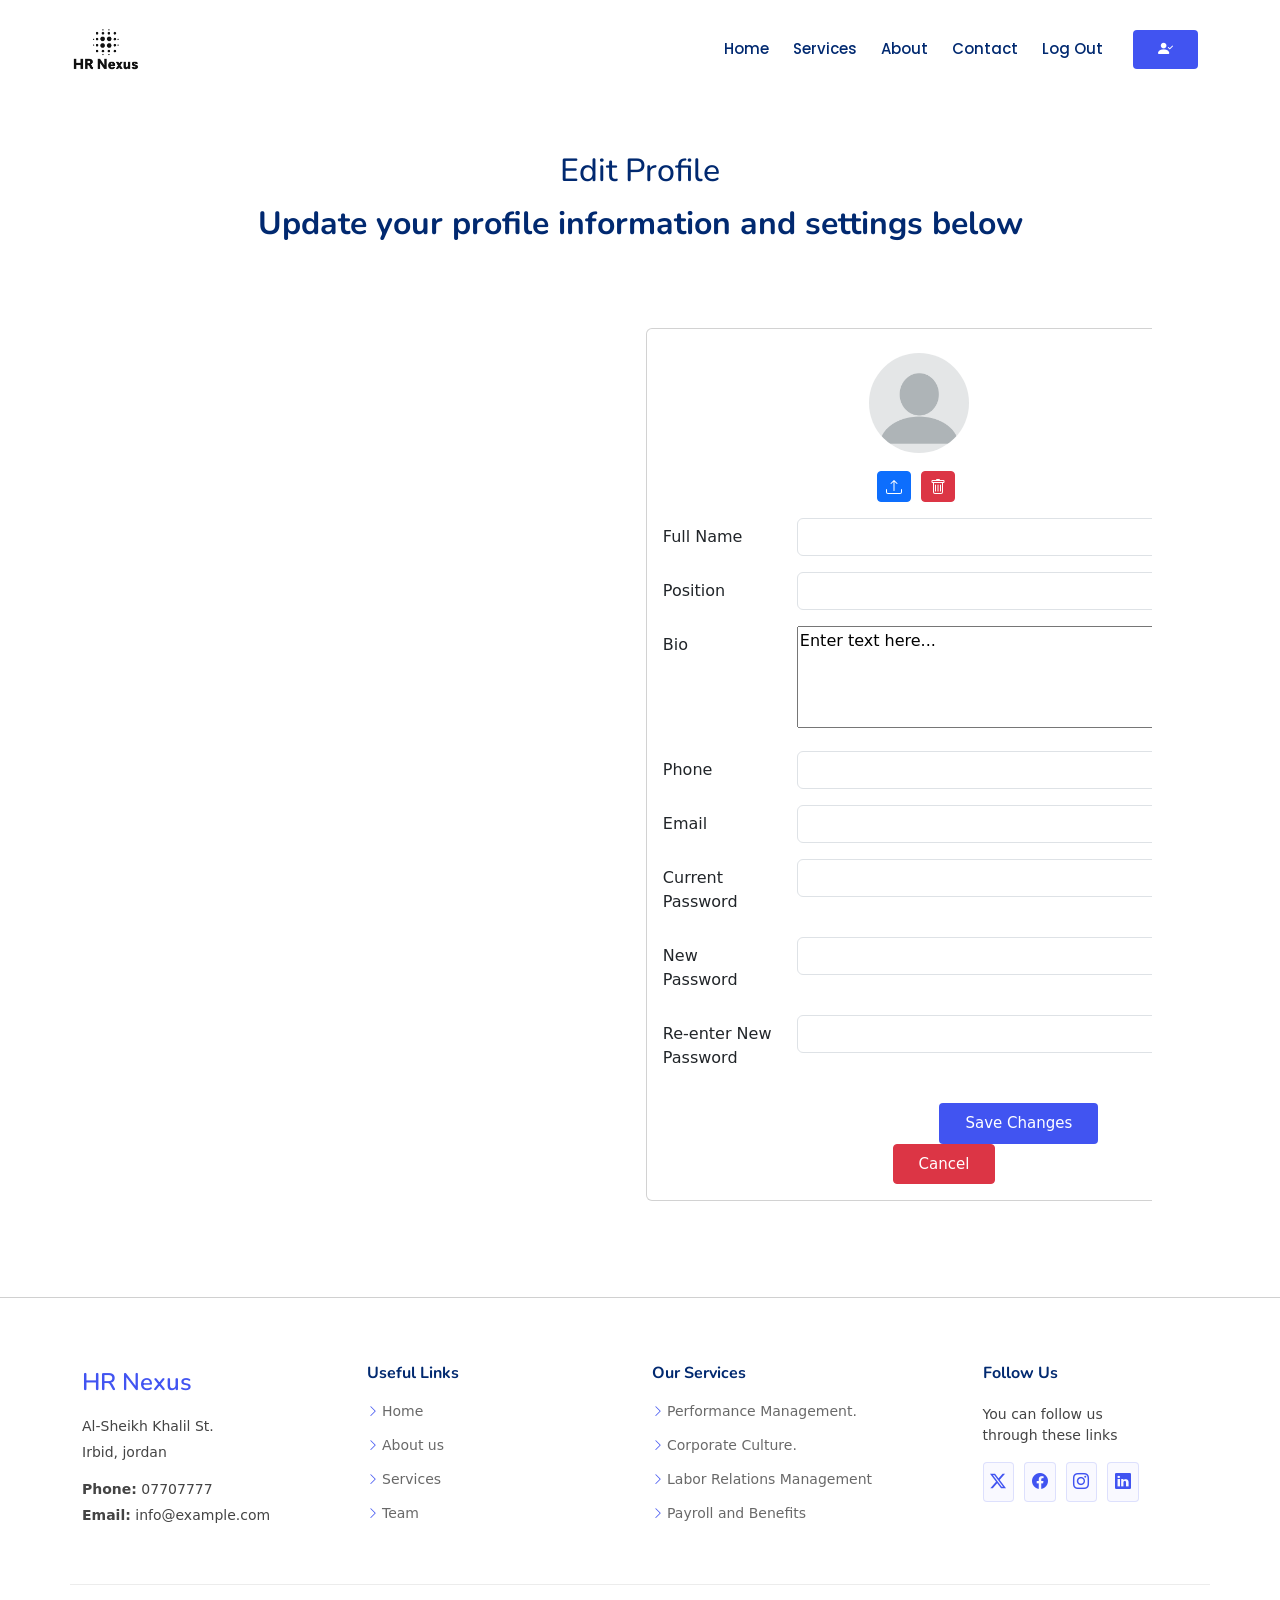
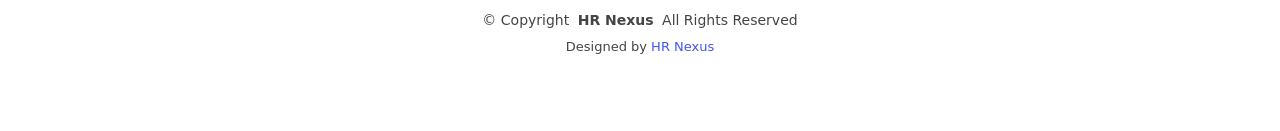
==== commit ec5c64af: "our 3rd project" ====
--- a/edit profile/edit-profile.html
+++ b/edit profile/edit-profile.html
@@ -24,8 +24,67 @@
   
   <link href="../assets/css/main.css" rel="stylesheet">
   <style>
-    /* Custom CSS styles */
-  </style>
+    .main {
+        padding: 20px;
+    }
+    .pagetitle {
+        text-align: center;
+        margin-bottom: 20px;
+    }
+    .pagetitle h2 {
+        margin-bottom: 10px;
+    }
+    .pagetitle p {
+        color: #666;
+        font-size: 16px;
+    }
+    .card {
+        margin: auto;
+        max-width: 50%;
+    }
+    .circle-img {
+        border-radius: 50%;
+        width: 100px;
+        height: 100px;
+        object-fit: cover;
+    }
+
+    .btn-saveprofile,
+.btn-saveprofile:focus {
+  color: var(--contrast-color);
+  background: var(--accent-color);
+  font-size: 15px;
+  padding: 8px 25px;
+  /* margin: 0 20px 50px 30px; */
+  border-radius: 4px;
+  transition: 0.3s;
+  font-weight: 500;
+  margin-top: 10px;
+  /* margin-left: 200px; */
+}
+    .btn-saveprofile, .btn-cancle, .btn-sm {
+        margin-top: 10px;
+    }
+    .btn-saveprofile {
+        background-color: #007bff;
+        color: white;
+    }
+    
+.btn-saveprofile:hover,
+ .btn-saveprofile:focus:hover {
+  color: var(--contrast-color);
+  background: color-mix(in srgb, var(--accent-color), transparent 15%);
+}
+    .btn-cancle {
+        margin-left: 10px;
+    }
+    .btn-sm {
+        margin-right: 5px;
+    }
+    #bio {
+        width: 100%;
+    }
+</style>
 </head>
 
 <body>
@@ -47,8 +106,7 @@
 
                 </li>
                 <li><a href="../contact/contact2.html">Contact</a></li>
-                <li><a href="../about/about.html#team">Team</a></li>
-                <li><a href="#">Log Out</a></li>
+                <li><a href="../LoginPage/index.html">Log Out</a></li>
 
 
             </ul>
@@ -66,141 +124,117 @@
 <br>
 <br>
 
-<!-- ahmad: rama need to make the form responsive and some edit for nav  -->
-<!-- ahmad: rama need to make the form responsive and some edit for nav  -->
-<!-- ahmad: rama need to make the form responsive and some edit for nav  -->
-<!-- ahmad: rama need to make the form responsive and some edit for nav  -->
-<!-- ahmad: rama need to make the form responsive and some edit for nav  -->
-
-
-    <!-- Section Title -->
-    <main id="main" class="main">
-
-        <div class="pagetitle" id="pagetitle">
-          <h5>Edit Profile</h5>
-         
-        </div>
-        
-    
-        <section class="section profile" id="sectionprofile">
-            
-      
-              <div class="col-xl-8">
-      
-                <div class="card" id="card">
-                  <div class="card-body pt-3">
-                   
-                    <div class="tab-content pt-2">
-      
-                       <!-- Profile Edit Form -->
-                       <form oninput="onInput();" id="f1" >
-                        <div class="row mb-3">
-                          <label for="profileImage" class="col-md-4 col-lg-3 col-form-label"></label>
-                          <div class="col-md-8 col-lg-9">
-                            <img src="../Image/blank-profile-picture-973460_960_720.webp" alt="Profile" class="circle-img" id="profileImg" >
-                           
-                            <a class="btn-saveprofile flex-md-shrink-0" href="" id="saveButt"  >Save Changes</a>
-                            <a class="btn-cancle btn-danger flex-md-shrink-0" href="../profile/profile2.html">Cancel</a>
-                            <div class="pt-2">
-                              <a  href="#" class="btn btn-primary btn-sm" title="Upload new profile image" id="changePicLink"><svg xmlns="http://www.w3.org/2000/svg" width="16" height="16" fill="currentColor" class="bi bi-upload" viewBox="0 0 16 16">
-                                <path d="M.5 9.9a.5.5 0 0 1 .5.5v2.5a1 1 0 0 0 1 1h12a1 1 0 0 0 1-1v-2.5a.5.5 0 0 1 1 0v2.5a2 2 0 0 1-2 2H2a2 2 0 0 1-2-2v-2.5a.5.5 0 0 1 .5-.5"/>
-                                <path d="M7.646 1.146a.5.5 0 0 1 .708 0l3 3a.5.5 0 0 1-.708.708L8.5 2.707V11.5a.5.5 0 0 1-1 0V2.707L5.354 4.854a.5.5 0 1 1-.708-.708z"/>
-                              </svg></a>
-                              <input type="file" id="fileInput" accept="image/*" style="display: none;">
-                              <a href="#" class="btn btn-danger btn-sm" title="Remove my profile image" id="rmv_img"><svg xmlns="http://www.w3.org/2000/svg" width="16" height="16" fill="currentColor" class="bi bi-trash" viewBox="0 0 16 16">
-                                <path d="M5.5 5.5A.5.5 0 0 1 6 6v6a.5.5 0 0 1-1 0V6a.5.5 0 0 1 .5-.5m2.5 0a.5.5 0 0 1 .5.5v6a.5.5 0 0 1-1 0V6a.5.5 0 0 1 .5-.5m3 .5a.5.5 0 0 0-1 0v6a.5.5 0 0 0 1 0z"/>
-                                <path d="M14.5 3a1 1 0 0 1-1 1H13v9a2 2 0 0 1-2 2H5a2 2 0 0 1-2-2V4h-.5a1 1 0 0 1-1-1V2a1 1 0 0 1 1-1H6a1 1 0 0 1 1-1h2a1 1 0 0 1 1 1h3.5a1 1 0 0 1 1 1zM4.118 4 4 4.059V13a1 1 0 0 0 1 1h6a1 1 0 0 0 1-1V4.059L11.882 4zM2.5 3h11V2h-11z"/>
-                              </svg></a>
-                            </div>
-                            
-                          </div>
-                        </div>
-    
-                        <div class="row mb-3">
-                          <label for="fullName" class="col-md-4 col-lg-3 col-form-label">Full Name</label>
-                          <div class="col-md-8 col-lg-9">
-                            <input name="fullName" type="text" class="form-control" id="fullName" value="">
-                          </div>
-                        </div>
-    
-                        
-    
-                       
-    
-                        <div class="row mb-3">
-                          <label for="Job" class="col-md-4 col-lg-3 col-form-label">Position</label>
-                          <div class="col-md-8 col-lg-9">
-                            <input name="job" type="text" class="form-control" id="Job" value="">
-                          </div>
-                        </div>
-
-                        <div class="row mb-3">
-                          <label for="bio" class="col-md-4 col-lg-3 col-form-label">Bio</label>
-                          <div class="col-md-8 col-lg-9">
-                            <textarea rows="4" cols="50" name="comment" form="usrform" id =bio>
-                              Enter text here...</textarea>
-                          </div>
-                        </div>
-    
-                        
-    
-                        
-    
-                        <div class="row mb-3">
-                          <label for="Phone" class="col-md-4 col-lg-3 col-form-label">Phone</label>
-                          <div class="col-md-8 col-lg-9">
-                            <input name="phone" type="text" class="form-control" id="Phone" value="">
-                          </div>
-                        </div>
-    
-                        <div class="row mb-3">
-                          <label for="Email" class="col-md-4 col-lg-3 col-form-label">Email</label>
-                          <div class="col-md-8 col-lg-9">
-                            <input name="email" type="email" class="form-control" id="Email" value="">  <div id="errorEmail" style="color: red;"></div>
-                          </div>
-                        </div>
-                        <div class="row mb-3">
-                            <label for="currentPassword" class="col-md-4 col-lg-3 col-form-label">Current Password</label>
-                            <div class="col-md-8 col-lg-9">
-                              <input name="password" type="password" class="form-control" id="currentPassword" > <p id="error" style="color: red;"></p>
-                            </div>
-                          </div>
-      
-                          <div class="row mb-3">
-                            <label for="newPassword" class="col-md-4 col-lg-3 col-form-label">New Password</label>
-                            <div class="col-md-8 col-lg-9">
-                              <input name="newpassword" type="password" class="form-control" id="newPassword" > <div id="error1" style="color: red;"></div>
-                            </div>
-                          </div>
-      
-                          <div class="row mb-3">
-                            <label for="renewPassword" class="col-md-4 col-lg-3 col-form-label">Re-enter New Password</label>
-                            <div class="col-md-8 col-lg-9">
-                              <input name="renewpassword" type="password" class="form-control" id="renewPassword" > <div id="error2" style="color: red;"></div>
-                            </div>
-                          </div>
-      
-                          
-    
-                        
-                      </form><!-- End Profile Edit Form -->
-    
-      
-                      <div class="tab-pane fade profile-edit pt-3" id="profile-edit">
-      
-                       
+
+
+<main id="main" class="main">
+  <div class="pagetitle" id="pagetitle">
+      <h2>Edit Profile</h2>
+      <p>Update your profile information and settings below</p>
+  </div>
+
+  <section class="section profile" id="sectionprofile">
+      <div class="col-xl-12">
+          <div class="card" id="card">
+              <div class="card-body pt-3">
+                  <div class="tab-content pt-2">
+                      <!-- Profile Edit Form -->
+                      <form oninput="onInput();" id="f1">
+                        <div class="row mb-3 justify-content-center">
+                          <div class="col-md-4 col-lg-3 text-center">
+                              <img src="../Image/blank-profile-picture-973460_960_720.webp" alt="Profile" class="circle-img" id="profileImg">
+                              <div class="pt-2">
+                                  <a href="#" class="btn btn-primary btn-sm" title="Upload new profile image" id="changePicLink">
+                                      <svg xmlns="http://www.w3.org/2000/svg" width="16" height="16" fill="currentColor" class="bi bi-upload" viewBox="0 0 16 16">
+                                          <path d="M.5 9.9a.5.5 0 0 1 .5.5v2.5a1 1 0 0 0 1 1h12a1 1 0 0 0 1-1v-2.5a.5.5 0 0 1 1 0v2.5a2 2 0 0 1-2 2H2a2 2 0 0 1-2-2v-2.5a.5.5 0 0 1 .5-.5"/>
+                                          <path d="M7.646 1.146a.5.5 0 0 1 .708 0l3 3a.5.5 0 0 1-.708.708L8.5 2.707V11.5a.5.5 0 0 1-1 0V2.707L5.354 4.854a.5.5 0 1 1-.708-.708z"/>
+                                      </svg>
+                                  </a>
+                                  <input type="file" id="fileInput" accept="image/*" style="display: none;">
+                                  <a href="#" class="btn btn-danger btn-sm" title="Remove my profile image" id="rmv_img">
+                                      <svg xmlns="http://www.w3.org/2000/svg" width="16" height="16" fill="currentColor" class="bi bi-trash" viewBox="0 0 16 16">
+                                          <path d="M5.5 5.5A.5.5 0 0 1 6 6v6a.5.5 0 0 1-1 0V6a.5.5 0 0 1 .5-.5m2.5 0a.5.5 0 0 1 .5.5v6a.5.5 0 0 1-1 0V6a.5.5 0 0 1 .5-.5m3 .5a.5.5 0 0 0-1 0v6a.5.5 0 0 0 1 0z"/>
+                                          <path d="M14.5 3a1 1 0 0 1-1 1H13v9a2 2 0 0 1-2 2H5a2 2 0 0 1-2-2V4h-.5a1 1 0 0 1-1-1V2a1 1 0 0 1 1-1H6a1 1 0 0 1 1-1h2a1 1 0 0 1 1 1h3.5a1 1 0 0 1 1 1zM4.118 4 4 4.059V13a1 1 0 0 0 1 1h6a1 1 0 0 0 1-1V4.059L11.882 4zM2.5 3h11V2h-11z"/>
+                                      </svg>
+                                  </a>
+                              </div>
+                          </div>
                       </div>
-      
-                     
-                    </div><!-- End Bordered Tabs -->
-      
+
+
+                          <div class="row mb-3">
+                              <label for="fullName" class="col-md-4 col-lg-3 col-form-label">Full Name</label>
+                              <div class="col-md-8 col-lg-9">
+                                  <input name="fullName" type="text" class="form-control" id="fullName" value="">
+                                  <div id="error_name" style="color: red;"></div>
+                              </div>
+                          </div>
+
+                          <div class="row mb-3">
+                              <label for="Job" class="col-md-4 col-lg-3 col-form-label">Position</label>
+                              <div class="col-md-8 col-lg-9">
+                                  <input name="job" type="text" class="form-control" id="Job" value="">
+                              </div>
+                          </div>
+
+                          <div class="row mb-3">
+                              <label for="bio" class="col-md-4 col-lg-3 col-form-label">Bio</label>
+                              <div class="col-md-8 col-lg-9">
+                                  <textarea rows="4" cols="50" name="comment" form="usrform" id="bio">Enter text here...</textarea>
+                              </div>
+                          </div>
+
+                          <div class="row mb-3">
+                              <label for="Phone" class="col-md-4 col-lg-3 col-form-label">Phone</label>
+                              <div class="col-md-8 col-lg-9">
+                                  <input name="phone" type="text" class="form-control" id="Phone" value="">
+                                  <div id="error_phone" style="color: red;"></div>
+                              </div>
+                          </div>
+
+                          <div class="row mb-3">
+                              <label for="Email" class="col-md-4 col-lg-3 col-form-label">Email</label>
+                              <div class="col-md-8 col-lg-9">
+                                  <input name="email" type="email" class="form-control" id="Email" value="">
+                                  <div id="errorEmail" style="color: red;"></div>
+                              </div>
+                          </div>
+
+                          <div class="row mb-3">
+                              <label for="currentPassword" class="col-md-4 col-lg-3 col-form-label">Current Password</label>
+                              <div class="col-md-8 col-lg-9">
+                                  <input name="password" type="password" class="form-control" id="currentPassword">
+                                  <p id="error" style="color: red;"></p>
+                              </div>
+                          </div>
+
+                          <div class="row mb-3">
+                              <label for="newPassword" class="col-md-4 col-lg-3 col-form-label">New Password</label>
+                              <div class="col-md-8 col-lg-9">
+                                  <input name="newpassword" type="password" class="form-control" id="newPassword">
+                                  <div id="error1" style="color: red;"></div>
+                              </div>
+                          </div>
+
+                          <div class="row mb-3">
+                              <label for="renewPassword" class="col-md-4 col-lg-3 col-form-label">Re-enter New Password</label>
+                              <div class="col-md-8 col-lg-9">
+                                  <input name="renewpassword" type="password" class="form-control" id="renewPassword">
+                                  <div id="error2" style="color: red;"></div>
+                              </div>
+                          </div>
+
+                          <div class="text-center">
+                              <a class="btn-saveprofile btn " href="" id="saveButt">Save Changes</a>
+                              <a class="btn-cancle btn btn-danger" href="../profile/profile2.html">Cancel</a>
+                          </div>
+                      </form>
+                      <!-- End Profile Edit Form -->
                   </div>
-                </div>
-      
               </div>
-            </div>
-
-          </section>
+          </div>
+      </div>
+  </section>
+</main>
           
           <footer id="footer" class="footer">
           <hr>
@@ -287,12 +321,12 @@
 <script src="../assets/vendor/imagesloaded/imagesloaded.pkgd.min.js"></script>
 <script src="../assets/vendor/isotope-layout/isotope.pkgd.min.js"></script>
 <script src="../assets/vendor/swiper/swiper-bundle.min.js"></script>
-<!-- <script src="../assets/js/main.js"></script> -->
-<!-- Bootstrap JS with jQuery and Popper.js -->
-<!-- <script src="assets/vendor/bootstrap/js/bootstrap.bundle.min.js"></script> -->
+<script src="../assets/js/main.js"></script>
+
+<script src="assets/vendor/bootstrap/js/bootstrap.bundle.min.js"></script>
 <script src="https://ajax.googleapis.com/ajax/libs/jquery/3.5.1/jquery.min.js"></script>
 <script src="https://cdnjs.cloudflare.com/ajax/libs/popper.js/1.16.0/umd/popper.min.js"></script>
 <script src="https://maxcdn.bootstrapcdn.com/bootstrap/4.5.2/js/bootstrap.min.js"></script>
 <script src="/scriptForALLPages/script.js"></script>
 </body>
-</html>+</html>
--- a/assets/css/main.css
+++ b/assets/css/main.css
@@ -0,0 +1,2759 @@
+
+/* Fonts */
+:root {
+  --default-font: "Roboto",  system-ui, -apple-system, "Segoe UI", Roboto, "Helvetica Neue", Arial, "Noto Sans", "Liberation Sans", sans-serif, "Apple Color Emoji", "Segoe UI Emoji", "Segoe UI Symbol", "Noto Color Emoji";
+  --heading-font: "Nunito",  sans-serif;
+  --nav-font: "Poppins",  sans-serif;
+}
+
+/* Global Colors - The following color variables are used throughout the website. Updating them here will change the color scheme of the entire website */
+:root { 
+  --background-color: #ffffff; /* Background color for the entire website, including individual sections */
+  --default-color: #444444; /* Default color used for the majority of the text content across the entire website */
+  --heading-color: #012970; /* Color for headings, subheadings and title throughout the website */
+  --accent-color: #4154f1; /* Accent color that represents your brand on the website. It's used for buttons, links, and other elements that need to stand out */
+  --contrast-color: #ffffff; /* The contrast color is used for elements when the background color is one of the heading, accent, or default colors. Its purpose is to ensure proper contrast and readability when placed over these more dominant colors */
+}
+
+/* Nav Menu Colors - The following color variables are used specifically for the navigation menu. They are separate from the global colors to allow for more customization options */
+:root {
+  --nav-color: #012970;  /* The default color of the main navmenu links */
+  --nav-hover-color: #4154f1; /* Applied to main navmenu links when they are hovered over or active */
+  --nav-dropdown-background-color: #ffffff; /* Used as the background color for dropdown items that appear when hovering over primary navigation items */
+  --nav-dropdown-color: #212529; /* Used for navigation links of the dropdown items in the navigation menu. */
+  --nav-dropdown-hover-color: #4154f1; /* Similar to --nav-hover-color, this color is applied to dropdown navigation links when they are hovered over. */
+}
+
+/* Smooth scroll */
+:root {
+  scroll-behavior: smooth;
+}
+
+/*--------------------------------------------------------------
+# General
+--------------------------------------------------------------*/
+body {
+  color: var(--default-color);
+  background-color: var(--background-color);
+  font-family: var(--default-font);
+}
+
+a {
+  color: var(--accent-color);
+  text-decoration: none;
+  transition: 0.3s;
+}
+
+a:hover {
+  color: color-mix(in srgb, var(--accent-color), transparent 25%);
+  text-decoration: none;
+}
+
+h1,
+h2,
+h3,
+h4,
+h5,
+h6 {
+  color: var(--heading-color);
+  font-family: var(--heading-font);
+}
+
+/*--------------------------------------------------------------
+# Global Header
+--------------------------------------------------------------*/
+.header {
+  color: var(--default-color);
+  background-color: var(--background-color);
+  padding: 20px 0;
+  transition: all 0.5s;
+  z-index: 997;
+}
+
+.header .logo {
+  line-height: 1;
+}
+
+.header .logo img {
+  max-height: 62px;
+  width: 70px;
+  /* height: 200px; */
+  margin-right: 8px;
+  position: absolute;
+  top: 0;
+  margin: 0;
+  left: 0;
+}
+
+.header .logo h1 {
+  font-size: 30px;
+  margin: 0;
+  font-weight: 700;
+  color: var(--heading-color);
+}
+
+.header .btn-getstarted,
+.header .btn-getstarted:focus {
+  color: var(--contrast-color);
+  background: var(--accent-color);
+  font-size: 15px;
+  padding: 8px 25px;
+  margin: 0 0 0 30px;
+  border-radius: 4px;
+  transition: 0.3s;
+  font-weight: 500;
+}
+
+.header .btn-getstarted:hover,
+.header .btn-getstarted:focus:hover {
+  color: var(--contrast-color);
+  background: color-mix(in srgb, var(--accent-color), transparent 15%);
+}
+
+@media (max-width: 1200px) {
+  .header .logo {
+    order: 1;
+  }
+
+  .header .btn-getstarted {
+    order: 2;
+    margin: 0 15px 0 0;
+    padding: 6px 15px;
+  }
+
+  .header .navmenu {
+    order: 3;
+  }
+}
+
+.scrolled .header {
+  box-shadow: 0px 0 18px color-mix(in srgb, var(--default-color), transparent 85%);
+}
+
+/* Index Page Header
+------------------------------*/
+.index-page .header {
+  --background-color: rgba(255, 255, 255, 0);
+}
+
+/* Index Page Header on Scroll
+------------------------------*/
+.index-page.scrolled .header {
+  --background-color: #ffffff;
+}
+
+/*--------------------------------------------------------------
+# Navigation Menu
+--------------------------------------------------------------*/
+/* Navmenu - Desktop */
+@media (min-width: 1200px) {
+  .navmenu {
+    padding: 0;
+  }
+
+  .navmenu ul {
+    margin: 0;
+    padding: 0;
+    display: flex;
+    list-style: none;
+    align-items: center;
+  }
+
+  .navmenu li {
+    position: relative;
+  }
+
+  .navmenu a,
+  .navmenu a:focus {
+    color: var(--nav-color);
+    padding: 18px 12px;
+    font-size: 15px;
+    font-family: var(--nav-font);
+    font-weight: 500;
+    display: flex;
+    align-items: center;
+    justify-content: space-between;
+    white-space: nowrap;
+    transition: 0.3s;
+  }
+
+  .navmenu a i,
+  .navmenu a:focus i {
+    font-size: 12px;
+    line-height: 0;
+    margin-left: 5px;
+    transition: 0.3s;
+  }
+
+  .navmenu li:last-child a {
+    padding-right: 0;
+  }
+
+  .navmenu li:hover>a,
+  .navmenu .active,
+  .navmenu .active:focus {
+    color: var(--nav-hover-color);
+  }
+
+  .navmenu .dropdown ul {
+    margin: 0;
+    padding: 10px 0;
+    background: var(--nav-dropdown-background-color);
+    display: block;
+    position: absolute;
+    visibility: hidden;
+    left: 14px;
+    top: 130%;
+    opacity: 0;
+    transition: 0.3s;
+    border-radius: 4px;
+    z-index: 99;
+    box-shadow: 0px 0px 30px color-mix(in srgb, var(--default-color), transparent 85%);
+  }
+
+  .navmenu .dropdown ul li {
+    min-width: 200px;
+  }
+
+  .navmenu .dropdown ul a {
+    padding: 10px 20px;
+    font-size: 15px;
+    text-transform: none;
+    color: var(--nav-dropdown-color);
+  }
+
+  .navmenu .dropdown ul a i {
+    font-size: 12px;
+  }
+
+  .navmenu .dropdown ul a:hover,
+  .navmenu .dropdown ul .active:hover,
+  .navmenu .dropdown ul li:hover>a {
+    color: var(--nav-dropdown-hover-color);
+  }
+
+  .navmenu .dropdown:hover>ul {
+    opacity: 1;
+    top: 100%;
+    visibility: visible;
+  }
+
+  .navmenu .dropdown .dropdown ul {
+    top: 0;
+    left: -90%;
+    visibility: hidden;
+  }
+
+  .navmenu .dropdown .dropdown:hover>ul {
+    opacity: 1;
+    top: 0;
+    left: -100%;
+    visibility: visible;
+  }
+}
+
+/* Navmenu - Mobile */
+@media (max-width: 1199px) {
+  .mobile-nav-toggle {
+    color: var(--nav-color);
+    font-size: 28px;
+    line-height: 0;
+    margin-right: 10px;
+    cursor: pointer;
+    transition: color 0.3s;
+  }
+
+  .navmenu {
+    padding: 0;
+    z-index: 9997;
+  }
+
+  .navmenu ul {
+    display: none;
+    position: absolute;
+    inset: 60px 20px 20px 20px;
+    padding: 10px 0;
+    margin: 0;
+    border-radius: 6px;
+    background-color: var(--nav-dropdown-background-color);
+    overflow-y: auto;
+    transition: 0.3s;
+    z-index: 9998;
+    box-shadow: 0px 0px 30px color-mix(in srgb, var(--default-color), transparent 90%);
+  }
+
+  .navmenu a,
+  .navmenu a:focus {
+    color: var(--nav-dropdown-color);
+    padding: 10px 20px;
+    font-family: var(--nav-font);
+    font-size: 17px;
+    font-weight: 500;
+    display: flex;
+    align-items: center;
+    justify-content: space-between;
+    white-space: nowrap;
+    transition: 0.3s;
+  }
+
+  .navmenu a i,
+  .navmenu a:focus i {
+    font-size: 12px;
+    line-height: 0;
+    margin-left: 5px;
+    width: 30px;
+    height: 30px;
+    display: flex;
+    align-items: center;
+    justify-content: center;
+    border-radius: 50%;
+    transition: 0.3s;
+    background-color: color-mix(in srgb, var(--accent-color), transparent 90%);
+  }
+
+  .navmenu a i:hover,
+  .navmenu a:focus i:hover {
+    background-color: var(--accent-color);
+    color: var(--contrast-color);
+  }
+
+  .navmenu a:hover,
+  .navmenu .active,
+  .navmenu .active:focus {
+    color: var(--nav-dropdown-hover-color);
+  }
+
+  .navmenu .active i,
+  .navmenu .active:focus i {
+    background-color: var(--accent-color);
+    color: var(--contrast-color);
+    transform: rotate(180deg);
+  }
+
+  .navmenu .dropdown ul {
+    position: static;
+    display: none;
+    z-index: 99;
+    padding: 10px 0;
+    margin: 10px 20px;
+    background-color: var(--nav-dropdown-background-color);
+    border: 1px solid color-mix(in srgb, var(--default-color), transparent 90%);
+    box-shadow: none;
+    transition: all 0.5s ease-in-out;
+  }
+
+  .navmenu .dropdown ul ul {
+    background-color: rgba(33, 37, 41, 0.1);
+  }
+
+  .navmenu .dropdown>.dropdown-active {
+    display: block;
+    background-color: rgba(33, 37, 41, 0.03);
+  }
+
+  .mobile-nav-active {
+    overflow: hidden;
+  }
+
+  .mobile-nav-active .mobile-nav-toggle {
+    color: #fff;
+    position: absolute;
+    font-size: 32px;
+    top: 15px;
+    right: 15px;
+    margin-right: 0;
+    z-index: 9999;
+  }
+
+  .mobile-nav-active .navmenu {
+    position: fixed;
+    overflow: hidden;
+    inset: 0;
+    background: rgba(33, 37, 41, 0.8);
+    transition: 0.3s;
+  }
+
+  .mobile-nav-active .navmenu>ul {
+    display: block;
+  }
+}
+
+/* Listing Dropdown - Desktop */
+@media (min-width: 1200px) {
+  .navmenu .listing-dropdown {
+    position: static;
+  }
+
+  .navmenu .listing-dropdown ul {
+    margin: 0;
+    padding: 10px;
+    background: var(--nav-dropdown-background-color);
+    box-shadow: 0px 0px 20px color-mix(in srgb, var(--default-color), transparent 90%);
+    position: absolute;
+    top: 130%;
+    left: 0;
+    right: 0;
+    visibility: hidden;
+    opacity: 0;
+    display: flex;
+    transition: 0.3s;
+    border-radius: 4px;
+    z-index: 99;
+  }
+
+  .navmenu .listing-dropdown ul li {
+    flex: 1;
+  }
+
+  .navmenu .listing-dropdown ul li a,
+  .navmenu .listing-dropdown ul li:hover>a {
+    padding: 10px 20px;
+    font-size: 15px;
+    color: var(--nav-dropdown-color);
+    background-color: var(--nav-dropdown-background-color);
+  }
+
+  .navmenu .listing-dropdown ul li a:hover,
+  .navmenu .listing-dropdown ul li .active,
+  .navmenu .listing-dropdown ul li .active:hover {
+    color: var(--nav-dropdown-hover-color);
+    background-color: var(--nav-dropdown-background-color);
+  }
+
+  .navmenu .listing-dropdown:hover>ul {
+    opacity: 1;
+    top: 100%;
+    visibility: visible;
+  }
+}
+
+/* Listing Dropdown - Mobile */
+@media (max-width: 1199px) {
+  .navmenu .listing-dropdown ul {
+    position: static;
+    display: none;
+    z-index: 99;
+    padding: 10px 0;
+    margin: 10px 20px;
+    background-color: var(--nav-dropdown-background-color);
+    border: 1px solid color-mix(in srgb, var(--default-color), transparent 90%);
+    box-shadow: none;
+    transition: all 0.5s ease-in-out;
+  }
+
+  .navmenu .listing-dropdown ul ul {
+    background-color: rgba(33, 37, 41, 0.1);
+  }
+
+  .navmenu .listing-dropdown>.dropdown-active {
+    display: block;
+    background-color: rgba(33, 37, 41, 0.03);
+  }
+}
+
+/*--------------------------------------------------------------
+# Global Footer
+--------------------------------------------------------------*/
+.footer {
+  color: var(--default-color);
+  background-color: var(--background-color);
+  font-size: 14px;
+  padding-bottom: 50px;
+  position: relative;
+}
+
+.footer .footer-newsletter {
+  background-color: color-mix(in srgb, var(--accent-color), transparent 97%);
+  border-top: 1px solid color-mix(in srgb, var(--accent-color), transparent 85%);
+  border-bottom: 1px solid color-mix(in srgb, var(--accent-color), transparent 85%);
+  padding: 50px 0;
+}
+
+.footer .footer-newsletter h4 {
+  font-size: 24px;
+}
+
+.footer .footer-newsletter .newsletter-form {
+  margin-top: 30px;
+  padding: 6px 8px;
+  position: relative;
+  background-color: color-mix(in srgb, var(--background-color), transparent 50%);
+  border: 1px solid color-mix(in srgb, var(--default-color), transparent 90%);
+  box-shadow: 0px 2px 25px color-mix(in srgb, var(--default-color), transparent 95%);
+  display: flex;
+  transition: 0.3s;
+  border-radius: 4px;
+}
+
+.footer .footer-newsletter .newsletter-form:focus-within {
+  border-color: var(--accent-color);
+}
+
+.footer .footer-newsletter .newsletter-form input[type=email] {
+  border: 0;
+  padding: 4px;
+  width: 100%;
+  background-color: color-mix(in srgb, var(--background-color), transparent 50%);
+  color: var(--default-color);
+}
+
+.footer .footer-newsletter .newsletter-form input[type=email]:focus-visible {
+  outline: none;
+}
+
+.footer .footer-newsletter .newsletter-form input[type=submit] {
+  border: 0;
+  font-size: 16px;
+  padding: 0 20px;
+  margin: -7px -8px -7px 0;
+  background: var(--accent-color);
+  color: var(--contrast-color);
+  transition: 0.3s;
+  border-radius: 0 4px 4px 0;
+}
+
+.footer .footer-newsletter .newsletter-form input[type=submit]:hover {
+  background: color-mix(in srgb, var(--accent-color), transparent 20%);
+}
+
+.footer .footer-newsletter .error-message {
+  display: none;
+  background: #df1529;
+  color: #ffffff;
+  text-align: left;
+  padding: 15px;
+  margin-top: 10px;
+  font-weight: 600;
+  border-radius: 4px;
+}
+
+.footer .footer-newsletter .sent-message {
+  display: none;
+  color: #ffffff;
+  background: #059652;
+  text-align: center;
+  padding: 15px;
+  margin-top: 10px;
+  font-weight: 600;
+  border-radius: 4px;
+}
+
+.footer .footer-newsletter .loading {
+  display: none;
+  background: var(--background-color);
+  text-align: center;
+  padding: 15px;
+  margin-top: 10px;
+}
+
+.footer .footer-newsletter .loading:before {
+  content: "";
+  display: inline-block;
+  border-radius: 50%;
+  width: 24px;
+  height: 24px;
+  margin: 0 10px -6px 0;
+  border: 3px solid var(--accent-color);
+  border-top-color: var(--background-color);
+  animation: subscription-loading 1s linear infinite;
+}
+
+@keyframes subscription-loading {
+  0% {
+    transform: rotate(0deg);
+  }
+
+  100% {
+    transform: rotate(360deg);
+  }
+}
+
+.footer .footer-top {
+  padding-top: 50px;
+}
+
+.footer .social-links a {
+  display: flex;
+  align-items: center;
+  justify-content: center;
+  width: 40px;
+  height: 40px;
+  border-radius: 4px;
+  background-color: color-mix(in srgb, var(--accent-color), transparent 97%);
+  border: 1px solid color-mix(in srgb, var(--accent-color), transparent 85%);
+  font-size: 16px;
+  color: var(--accent-color);
+  margin-right: 10px;
+  transition: 0.3s;
+}
+
+.footer .social-links a:hover {
+  color: var(--contrast-color);
+  background-color: var(--accent-color);
+}
+
+.footer h4 {
+  font-size: 16px;
+  font-weight: bold;
+  position: relative;
+  padding-bottom: 12px;
+}
+
+.footer .footer-links {
+  margin-bottom: 30px;
+}
+
+.footer .footer-links ul {
+  list-style: none;
+  padding: 0;
+  margin: 0;
+}
+
+.footer .footer-links ul i {
+  margin-right: 3px;
+  font-size: 12px;
+  line-height: 0;
+  color: var(--accent-color);
+}
+
+.footer .footer-links ul li {
+  padding: 10px 0;
+  display: flex;
+  align-items: center;
+}
+
+.footer .footer-links ul li:first-child {
+  padding-top: 0;
+}
+
+.footer .footer-links ul a {
+  display: inline-block;
+  color: color-mix(in srgb, var(--default-color), transparent 20%);
+  line-height: 1;
+}
+
+.footer .footer-links ul a:hover {
+  color: var(--accent-color);
+}
+
+.footer .footer-about a {
+  color: var(--heading-color);
+  font-size: 24px;
+  font-weight: 600;
+  font-family: var(--heading-font);
+}
+
+.footer .footer-contact p {
+  margin-bottom: 5px;
+}
+
+.footer .copyright {
+  padding-top: 25px;
+  padding-bottom: 25px;
+  border-top: 1px solid color-mix(in srgb, var(--default-color), transparent 90%);
+}
+
+.footer .copyright p {
+  margin-bottom: 0;
+}
+
+.footer .credits {
+  margin-top: 6px;
+  font-size: 13px;
+}
+
+/*--------------------------------------------------------------
+# Scroll Top Button
+--------------------------------------------------------------*/
+.scroll-top {
+  position: fixed;
+  visibility: hidden;
+  opacity: 0;
+  right: 15px;
+  bottom: 15px;
+  z-index: 99999;
+  background-color: var(--accent-color);
+  width: 40px;
+  height: 40px;
+  border-radius: 4px;
+  transition: all 0.4s;
+}
+
+.scroll-top i {
+  font-size: 24px;
+  color: var(--contrast-color);
+  line-height: 0;
+}
+
+.scroll-top:hover {
+  background-color: color-mix(in srgb, var(--accent-color), transparent 20%);
+  color: var(--contrast-color);
+}
+
+.scroll-top.active {
+  visibility: visible;
+  opacity: 1;
+}
+
+/*--------------------------------------------------------------
+# Disable aos animation delay on mobile devices
+--------------------------------------------------------------*/
+@media screen and (max-width: 768px) {
+  [data-aos-delay] {
+    transition-delay: 0 !important;
+  }
+}
+
+/*--------------------------------------------------------------
+# Global Page Titles & Breadcrumbs
+--------------------------------------------------------------*/
+.page-title {
+  color: var(--default-color);
+  background-color: var(--background-color);
+  position: relative;
+}
+
+.page-title .heading {
+  padding: 80px 0;
+  border-top: 1px solid color-mix(in srgb, var(--default-color), transparent 90%);
+}
+
+.page-title .heading h1 {
+  font-size: 38px;
+  font-weight: 700;
+}
+
+.page-title nav {
+  background-color: color-mix(in srgb, var(--default-color), transparent 95%);
+  padding: 20px 0;
+}
+
+.page-title nav ol {
+  display: flex;
+  flex-wrap: wrap;
+  list-style: none;
+  margin: 0;
+  font-size: 16px;
+  font-weight: 600;
+}
+
+.page-title nav ol li+li {
+  padding-left: 10px;
+}
+
+.page-title nav ol li+li::before {
+  content: "/";
+  display: inline-block;
+  padding-right: 10px;
+  color: color-mix(in srgb, var(--default-color), transparent 70%);
+}
+
+/*--------------------------------------------------------------
+# Global Sections
+--------------------------------------------------------------*/
+section,
+.section {
+  color: var(--default-color);
+  background-color: var(--background-color);
+  padding: 60px 0;
+  scroll-margin-top: 98px;
+  overflow: clip;
+}
+
+@media (max-width: 1199px) {
+
+  section,
+  .section {
+    scroll-margin-top: 56px;
+  }
+}
+
+/*--------------------------------------------------------------
+# Global Section Titles
+--------------------------------------------------------------*/
+.section-title {
+  text-align: center;
+  padding-bottom: 60px;
+  position: relative;
+}
+
+.section-title h2 {
+  /* font-size: 13px; */
+  letter-spacing: 1px;
+  font-weight: 700;
+  padding: 8px 20px;
+  margin: 0;
+  background: color-mix(in srgb, var(--accent-color), transparent 90%);
+  color: var(--accent-color);
+  display: inline-block;
+  text-transform: uppercase;
+  border-radius: 50px;
+  font-family: var(--default-font);
+}
+
+.section-title p {
+  color: var(--heading-color);
+  margin: 10px 0 0 0;
+  font-size: 32px;
+  font-weight: 700;
+  font-family: var(--heading-font);
+}
+
+.section-title p .description-title {
+  color: var(--accent-color);
+}
+
+/*--------------------------------------------------------------
+# Hero Section
+--------------------------------------------------------------*/
+.hero {
+  width: 100%;
+  min-height: 100vh;
+  position: relative;
+  padding: 80px 0 60px 0;
+  display: flex;
+  align-items: center;
+  background: url(../img/hero-bg.png) top center no-repeat;
+  background-size: cover;
+}
+
+.hero h1 {
+  margin: 0;
+  font-size: 48px;
+  font-weight: 700;
+  line-height: 56px;
+}
+
+.hero p {
+  color: color-mix(in srgb, var(--default-color), transparent 30%);
+  margin: 5px 0 30px 0;
+  font-size: 20px;
+  font-weight: 400;
+}
+
+.hero .btn-get-started {
+  color: var(--contrast-color);
+  background: var(--accent-color);
+  font-family: var(--heading-font);
+  font-weight: 500;
+  font-size: 16px;
+  letter-spacing: 1px;
+  display: flex;
+  align-items: center;
+  justify-content: center;
+  padding: 12px 40px;
+  border-radius: 4px;
+  transition: 0.5s;
+  box-shadow: 0 8px 28px color-mix(in srgb, var(--accent-color), transparent 80%);
+}
+
+.hero .btn-get-started i {
+  margin-left: 5px;
+  font-size: 18px;
+  transition: 0.3s;
+}
+
+.hero .btn-get-started:hover {
+  color: var(--contrast-color);
+  background: color-mix(in srgb, var(--accent-color), transparent 15%);
+  box-shadow: 0 8px 28px color-mix(in srgb, var(--accent-color), transparent 55%);
+}
+
+.hero .btn-get-started:hover i {
+  transform: translateX(5px);
+}
+
+.hero .btn-watch-video {
+  font-size: 16px;
+  transition: 0.5s;
+  color: var(--default-color);
+  font-weight: 600;
+}
+
+.hero .btn-watch-video i {
+  color: var(--accent-color);
+  font-size: 32px;
+  transition: 0.3s;
+  line-height: 0;
+  margin-right: 8px;
+}
+
+.hero .btn-watch-video:hover {
+  color: var(--accent-color);
+}
+
+.hero .btn-watch-video:hover i {
+  color: color-mix(in srgb, var(--accent-color), transparent 15%);
+}
+
+.hero .animated {
+  animation: up-down 2s ease-in-out infinite alternate-reverse both;
+}
+
+@media (max-width: 640px) {
+  .hero h1 {
+    font-size: 28px;
+    line-height: 36px;
+  }
+
+  .hero p {
+    font-size: 18px;
+    line-height: 24px;
+    margin-bottom: 30px;
+  }
+}
+
+@keyframes up-down {
+  0% {
+    transform: translateY(10px);
+  }
+
+  100% {
+    transform: translateY(-10px);
+  }
+}
+
+/*--------------------------------------------------------------
+# About Section
+--------------------------------------------------------------*/
+.about .content {
+  background-color: color-mix(in srgb, var(--accent-color), transparent 95%);
+  padding: 40px;
+}
+
+.about .content h3 {
+  font-size: 14px;
+  font-weight: 700;
+  color: var(--accent-color);
+  text-transform: uppercase;
+}
+
+.about .content h2 {
+  font-size: 24px;
+  font-weight: 700;
+}
+
+.about .content p {
+  margin: 15px 0 30px 0;
+  line-height: 24px;
+}
+
+.about .content .btn-read-more {
+  color: var(--contrast-color);
+  background: var(--accent-color);
+  line-height: 0;
+  padding: 15px 40px;
+  border-radius: 4px;
+  transition: 0.5s;
+  box-shadow: 0px 5px 25px color-mix(in srgb, var(--accent-color), transparent 90%);
+}
+
+.about .content .btn-read-more span {
+  font-family: var(--default-font);
+  font-weight: 600;
+  font-size: 16px;
+  letter-spacing: 1px;
+}
+
+.about .content .btn-read-more i {
+  margin-left: 5px;
+  font-size: 18px;
+  transition: 0.3s;
+}
+
+.about .content .btn-read-more:hover i {
+  transform: translateX(5px);
+}
+
+/*--------------------------------------------------------------
+# Values Section
+--------------------------------------------------------------*/
+.values .card {
+  background-color: var(--background-color);
+  color: var(--default-color);
+  padding: 30px;
+  box-shadow: 0px 0 10px color-mix(in srgb, var(--default-color), transparent 92%);
+  text-align: center;
+  transition: 0.3s;
+  height: 100%;
+  border: 0;
+}
+
+.values .card img {
+  padding: 30px 50px;
+  transition: 0.5s;
+  transform: scale(1.1);
+}
+
+.values .card h3 {
+  font-size: 24px;
+  font-weight: 700;
+  margin-bottom: 18px;
+}
+
+.values .card:hover {
+  box-shadow: 0px 0 30px color-mix(in srgb, var(--default-color), transparent 88%);
+}
+
+.values .card:hover img {
+  transform: scale(1);
+}
+
+/*--------------------------------------------------------------
+# Stats Section
+--------------------------------------------------------------*/
+.stats .stats-item {
+  box-shadow: 0px 0 30px color-mix(in srgb, var(--default-color), transparent 92%);
+  padding: 30px;
+}
+
+.stats .stats-item i {
+  color: var(--accent-color);
+  font-size: 42px;
+  line-height: 0;
+  margin-right: 20px;
+}
+
+.stats .stats-item span {
+  color: var(--heading-color);
+  font-size: 36px;
+  display: block;
+  font-weight: 600;
+}
+
+.stats .stats-item p {
+  padding: 0;
+  margin: 0;
+  font-family: var(--heading-font);
+  font-size: 16px;
+}
+
+/*--------------------------------------------------------------
+# Features Section
+--------------------------------------------------------------*/
+.features .feature-box {
+  padding: 24px 20px;
+  box-shadow: 0px 0 30px color-mix(in srgb, var(--default-color), transparent 90%);
+  transition: 0.3s;
+  height: 100%;
+}
+
+.features .feature-box h3 {
+  font-size: 18px;
+  font-weight: 700;
+  margin: 0;
+}
+
+.features .feature-box i {
+  background: color-mix(in srgb, var(--accent-color), transparent 92%);
+  color: var(--accent-color);
+  line-height: 0;
+  padding: 4px;
+  margin-right: 10px;
+  font-size: 24px;
+  border-radius: 3px;
+  transition: 0.3s;
+}
+
+.features .feature-box:hover i {
+  background: var(--accent-color);
+  color: var(--contrast-color);
+}
+
+/*--------------------------------------------------------------
+# Alt Features Section
+--------------------------------------------------------------*/
+.alt-features .icon-box {
+  display: flex;
+}
+
+.alt-features .icon-box h4 {
+  font-size: 20px;
+  font-weight: 700;
+  margin: 0 0 10px 0;
+}
+
+.alt-features .icon-box i {
+  font-size: 44px;
+  line-height: 44px;
+  color: var(--accent-color);
+  margin-right: 15px;
+}
+
+.alt-features .icon-box p {
+  font-size: 15px;
+  color: color-mix(in srgb, var(--default-color), transparent 30%);
+  margin-bottom: 0;
+}
+
+/*--------------------------------------------------------------
+# Services Section
+--------------------------------------------------------------*/
+.services .service-item {
+  box-shadow: 0px 0 30px color-mix(in srgb, var(--default-color), transparent 90%);
+  height: 100%;
+  padding: 60px 30px;
+  text-align: center;
+  transition: 0.3s;
+  border-radius: 5px;
+}
+
+.services .service-item .icon {
+  font-size: 36px;
+  padding: 20px 20px;
+  border-radius: 4px;
+  position: relative;
+  margin-bottom: 25px;
+  display: inline-block;
+  line-height: 0;
+  transition: 0.3s;
+}
+
+.services .service-item h3 {
+  font-size: 24px;
+  font-weight: 700;
+}
+
+.services .service-item .read-more {
+  display: inline-flex;
+  align-items: center;
+  justify-content: center;
+  font-weight: 600;
+  font-size: 16px;
+  padding: 8px 20px;
+}
+
+.services .service-item .read-more i {
+  line-height: 0;
+  margin-left: 5px;
+  font-size: 18px;
+}
+
+.services .service-item.item-cyan {
+  border-bottom: 3px solid #0dcaf0;
+}
+
+.services .service-item.item-cyan .icon {
+  color: #0dcaf0;
+  background: rgba(13, 202, 240, 0.1);
+}
+
+.services .service-item.item-cyan .read-more {
+  color: #0dcaf0;
+}
+
+.services .service-item.item-cyan:hover {
+  background: #0dcaf0;
+}
+
+.services .service-item.item-orange {
+  border-bottom: 3px solid #fd7e14;
+}
+
+.services .service-item.item-orange .icon {
+  color: #fd7e14;
+  background: rgba(253, 126, 20, 0.1);
+}
+
+.services .service-item.item-orange .read-more {
+  color: #fd7e14;
+}
+
+.services .service-item.item-orange:hover {
+  background: #fd7e14;
+}
+
+.services .service-item.item-teal {
+  border-bottom: 3px solid #20c997;
+}
+
+.services .service-item.item-teal .icon {
+  color: #20c997;
+  background: rgba(32, 201, 151, 0.1);
+}
+
+.services .service-item.item-teal .read-more {
+  color: #20c997;
+}
+
+.services .service-item.item-teal:hover {
+  background: #20c997;
+}
+
+.services .service-item.item-red {
+  border-bottom: 3px solid #df1529;
+}
+
+.services .service-item.item-red .icon {
+  color: #df1529;
+  background: rgba(223, 21, 4, 0.1);
+}
+
+.services .service-item.item-red .read-more {
+  color: #df1529;
+}
+
+.services .service-item.item-red:hover {
+  background: #df1529;
+}
+
+.services .service-item.item-indigo {
+  border-bottom: 3px solid #6610f2;
+}
+
+.services .service-item.item-indigo .icon {
+  color: #6610f2;
+  background: rgba(102, 16, 242, 0.1);
+}
+
+.services .service-item.item-indigo .read-more {
+  color: #6610f2;
+}
+
+.services .service-item.item-indigo:hover {
+  background: #6610f2;
+}
+
+.services .service-item.item-pink {
+  border-bottom: 3px solid #f3268c;
+}
+
+.services .service-item.item-pink .icon {
+  color: #f3268c;
+  background: rgba(243, 38, 140, 0.1);
+}
+
+.services .service-item.item-pink .read-more {
+  color: #f3268c;
+}
+
+.services .service-item.item-pink:hover {
+  background: #f3268c;
+}
+
+.services .service-item:hover h3,
+.services .service-item:hover p,
+.services .service-item:hover .read-more {
+  color: #fff;
+}
+
+.services .service-item:hover .icon {
+  background: #fff;
+}
+
+/*--------------------------------------------------------------
+# Pricing Section
+--------------------------------------------------------------*/
+.pricing .pricing-tem {
+  box-shadow: 0px 0 30px color-mix(in srgb, var(--default-color), transparent 90%);
+  padding: 40px 20px;
+  text-align: center;
+  border-radius: 4px;
+  position: relative;
+  overflow: hidden;
+  transition: 0.3s;
+  height: 100%;
+}
+
+@media (min-width: 1200px) {
+  .pricing .pricing-tem:hover {
+    transform: scale(1.1);
+    box-shadow: 0px 0 30px color-mix(in srgb, var(--default-color), transparent 85%);
+  }
+}
+
+.pricing h3 {
+  font-weight: 700;
+  font-size: 18px;
+  margin-bottom: 15px;
+}
+
+.pricing .price {
+  font-size: 36px;
+  color: var(--heading-color);
+  font-weight: 600;
+  font-family: var(--heading-font);
+}
+
+.pricing .price sup {
+  font-size: 20px;
+  top: -15px;
+  left: -3px;
+}
+
+.pricing .price span {
+  color: color-mix(in srgb, var(--default-color), transparent 50%);
+  font-size: 16px;
+  font-weight: 300;
+}
+
+.pricing .icon {
+  padding: 20px 0;
+}
+
+.pricing .icon i {
+  font-size: 48px;
+}
+
+.pricing ul {
+  padding: 0;
+  list-style: none;
+  color: var(--default-color);
+  text-align: center;
+  line-height: 26px;
+  font-size: 16px;
+  margin-bottom: 25px;
+}
+
+.pricing ul li {
+  padding-bottom: 10px;
+}
+
+.pricing ul .na {
+  color: color-mix(in srgb, var(--default-color), transparent 70%);
+  text-decoration: line-through;
+}
+
+.pricing .btn-buy {
+  display: inline-block;
+  padding: 8px 40px 10px 40px;
+  border-radius: 50px;
+  color: var(--accent-color);
+  transition: none;
+  font-size: 16px;
+  font-weight: 400;
+  font-family: var(--heading-font);
+  font-weight: 600;
+  transition: 0.3s;
+  border: 1px solid var(--accent-color);
+}
+
+.pricing .btn-buy:hover {
+  background: var(--accent-color);
+  color: var(--contrast-color);
+}
+
+.pricing .featured {
+  width: 200px;
+  position: absolute;
+  top: 18px;
+  right: -68px;
+  transform: rotate(45deg);
+  z-index: 1;
+  font-size: 14px;
+  padding: 1px 0 3px 0;
+  background: var(--accent-color);
+  color: var(--contrast-color);
+}
+
+/*--------------------------------------------------------------
+# Faq Section
+--------------------------------------------------------------*/
+.faq .faq-container .faq-item {
+  position: relative;
+  padding: 20px 0;
+  border-bottom: 1px solid color-mix(in srgb, var(--default-color), transparent 85%);
+  overflow: hidden;
+}
+
+.faq .faq-container .faq-item:last-child {
+  margin-bottom: 0;
+}
+
+.faq .faq-container .faq-item h3 {
+  font-weight: 600;
+  font-size: 16px;
+  line-height: 24px;
+  margin: 0 30px 0 0;
+  transition: 0.3s;
+  cursor: pointer;
+  display: flex;
+  align-items: center;
+}
+
+.faq .faq-container .faq-item h3 .num {
+  color: var(--accent-color);
+  padding-right: 5px;
+}
+
+.faq .faq-container .faq-item h3:hover {
+  color: var(--accent-color);
+}
+
+.faq .faq-container .faq-item .faq-content {
+  display: grid;
+  grid-template-rows: 0fr;
+  transition: 0.3s ease-in-out;
+  visibility: hidden;
+  opacity: 0;
+}
+
+.faq .faq-container .faq-item .faq-content p {
+  margin-bottom: 0;
+  overflow: hidden;
+}
+
+.faq .faq-container .faq-item .faq-toggle {
+  position: absolute;
+  top: 20px;
+  right: 20px;
+  font-size: 16px;
+  line-height: 0;
+  transition: 0.3s;
+  cursor: pointer;
+}
+
+.faq .faq-container .faq-item .faq-toggle:hover {
+  color: var(--accent-color);
+}
+
+.faq .faq-container .faq-active h3 {
+  color: var(--accent-color);
+}
+
+.faq .faq-container .faq-active .faq-content {
+  grid-template-rows: 1fr;
+  visibility: visible;
+  opacity: 1;
+  padding-top: 10px;
+}
+
+.faq .faq-container .faq-active .faq-toggle {
+  transform: rotate(90deg);
+  color: var(--accent-color);
+}
+
+/*--------------------------------------------------------------
+# Portfolio Section
+--------------------------------------------------------------*/
+.portfolio .portfolio-filters {
+  padding: 0;
+  margin: 0 auto 20px auto;
+  list-style: none;
+  text-align: center;
+}
+
+.portfolio .portfolio-filters li {
+  cursor: pointer;
+  display: inline-block;
+  padding: 0;
+  font-size: 18px;
+  font-weight: 500;
+  margin: 0 10px;
+  line-height: 1;
+  margin-bottom: 5px;
+  transition: all 0.3s ease-in-out;
+}
+
+.portfolio .portfolio-filters li:hover,
+.portfolio .portfolio-filters li.filter-active {
+  color: var(--accent-color);
+}
+
+.portfolio .portfolio-filters li:first-child {
+  margin-left: 0;
+}
+
+.portfolio .portfolio-filters li:last-child {
+  margin-right: 0;
+}
+
+@media (max-width: 575px) {
+  .portfolio .portfolio-filters li {
+    font-size: 14px;
+    margin: 0 5px;
+  }
+}
+
+.portfolio .portfolio-content {
+  position: relative;
+  overflow: hidden;
+}
+
+.portfolio .portfolio-content img {
+  transition: 0.3s;
+}
+
+.portfolio .portfolio-content .portfolio-info {
+  opacity: 0;
+  position: absolute;
+  inset: 0;
+  z-index: 3;
+  transition: all ease-in-out 0.3s;
+  background: rgba(0, 0, 0, 0.6);
+  padding: 15px;
+}
+
+.portfolio .portfolio-content .portfolio-info h4 {
+  font-size: 14px;
+  padding: 5px 10px;
+  font-weight: 400;
+  color: #ffffff;
+  display: inline-block;
+  background-color: var(--accent-color);
+}
+
+.portfolio .portfolio-content .portfolio-info p {
+  position: absolute;
+  bottom: 10px;
+  text-align: center;
+  display: inline-block;
+  left: 0;
+  right: 0;
+  font-size: 16px;
+  font-weight: 600;
+  color: rgba(255, 255, 255, 0.8);
+}
+
+.portfolio .portfolio-content .portfolio-info .preview-link,
+.portfolio .portfolio-content .portfolio-info .details-link {
+  position: absolute;
+  left: calc(50% - 40px);
+  font-size: 26px;
+  top: calc(50% - 14px);
+  color: #fff;
+  transition: 0.3s;
+  line-height: 1.2;
+}
+
+.portfolio .portfolio-content .portfolio-info .preview-link:hover,
+.portfolio .portfolio-content .portfolio-info .details-link:hover {
+  color: var(--accent-color);
+}
+
+.portfolio .portfolio-content .portfolio-info .details-link {
+  left: 50%;
+  font-size: 34px;
+  line-height: 0;
+}
+
+.portfolio .portfolio-content:hover .portfolio-info {
+  opacity: 1;
+}
+
+.portfolio .portfolio-content:hover img {
+  transform: scale(1.1);
+}
+
+/*--------------------------------------------------------------
+# Testimonials Section
+--------------------------------------------------------------*/
+.testimonials .testimonial-item {
+  box-shadow: 0px 0 20px color-mix(in srgb, var(--default-color), transparent 90%);
+  box-sizing: content-box;
+  padding: 30px;
+  margin: 40px 30px;
+  min-height: 320px;
+  display: flex;
+  flex-direction: column;
+  text-align: center;
+  transition: 0.3s;
+}
+
+.testimonials .testimonial-item .stars {
+  margin-bottom: 15px;
+}
+
+.testimonials .testimonial-item .stars i {
+  color: #ffc107;
+  margin: 0 1px;
+}
+
+.testimonials .testimonial-item .testimonial-img {
+  width: 90px;
+  border-radius: 50%;
+  border: 4px solid var(--background-color);
+  margin: 0 auto;
+}
+
+.testimonials .testimonial-item h3 {
+  font-size: 18px;
+  font-weight: bold;
+  margin: 10px 0 5px 0;
+}
+
+.testimonials .testimonial-item h4 {
+  font-size: 14px;
+  color: color-mix(in srgb, var(--default-color), transparent 40%);
+  margin: 0;
+}
+
+.testimonials .testimonial-item p {
+  font-style: italic;
+  margin: 0 auto 15px auto;
+}
+
+.testimonials .swiper-wrapper {
+  height: auto;
+}
+
+.testimonials .swiper-pagination {
+  margin-top: 20px;
+  position: relative;
+}
+
+.testimonials .swiper-pagination .swiper-pagination-bullet {
+  width: 12px;
+  height: 12px;
+  background-color: color-mix(in srgb, var(--default-color), transparent 85%);
+  opacity: 1;
+}
+
+.testimonials .swiper-pagination .swiper-pagination-bullet-active {
+  background-color: var(--accent-color);
+}
+
+.testimonials .swiper-slide {
+  opacity: 0.3;
+}
+
+@media (max-width: 1199px) {
+  .testimonials .swiper-slide-active {
+    opacity: 1;
+  }
+
+  .testimonials .swiper-pagination {
+    margin-top: 0;
+  }
+
+  .testimonials .testimonial-item {
+    margin: 40px 20px;
+  }
+}
+
+@media (min-width: 1200px) {
+  .testimonials .swiper-slide-next {
+    opacity: 1;
+    transform: scale(1.12);
+  }
+}
+
+/*--------------------------------------------------------------
+# Team Section
+--------------------------------------------------------------*/
+.team .team-member {
+  box-shadow: 0px 0 30px color-mix(in srgb, var(--default-color), transparent 92%);
+  overflow: hidden;
+  text-align: center;
+  border-radius: 5px;
+  transition: 0.3s;
+}
+
+.team .team-member .member-img {
+  position: relative;
+  overflow: hidden;
+}
+
+.team .team-member .member-img:after {
+  position: absolute;
+  content: "";
+  left: 0;
+  bottom: 0;
+  height: 100%;
+  width: 100%;
+  background: url(../img/team-shape.svg) no-repeat center bottom;
+  background-size: contain;
+  z-index: 1;
+}
+
+.team .team-member .social {
+  position: absolute;
+  right: -100%;
+  top: 30px;
+  opacity: 0;
+  border-radius: 4px;
+  transition: 0.5s;
+  background: color-mix(in srgb, var(--background-color), transparent 60%);
+  z-index: 2;
+}
+
+.team .team-member .social a {
+  transition: color 0.3s;
+  color: color-mix(in srgb, var(--default-color), transparent 50%);
+  margin: 15px 12px;
+  display: block;
+  line-height: 0;
+  text-align: center;
+}
+
+.team .team-member .social a:hover {
+  color: var(--default-color);
+}
+
+.team .team-member .social i {
+  font-size: 18px;
+}
+
+.team .team-member .member-info {
+  padding: 10px 15px 20px 15px;
+}
+
+.team .team-member .member-info h4 {
+  font-weight: 700;
+  margin-bottom: 5px;
+  font-size: 20px;
+}
+
+.team .team-member .member-info span {
+  display: block;
+  font-size: 14px;
+  font-weight: 400;
+  color: color-mix(in srgb, var(--default-color), transparent 50%);
+}
+
+.team .team-member .member-info p {
+  font-style: italic;
+  font-size: 14px;
+  padding-top: 15px;
+  line-height: 26px;
+  color: color-mix(in srgb, var(--default-color), transparent 30%);
+}
+
+.team .team-member:hover {
+  transform: scale(1.08);
+  box-shadow: 0px 0 30px color-mix(in srgb, var(--default-color), transparent 85%);
+}
+
+.team .team-member:hover .social {
+  right: 8px;
+  opacity: 1;
+}
+
+/*--------------------------------------------------------------
+# Clients Section
+--------------------------------------------------------------*/
+.clients .swiper-slide img {
+  transition: 0.3s;
+  opacity: 0.5;
+}
+
+.clients .swiper-slide img:hover {
+  opacity: 1;
+}
+
+.clients .swiper-wrapper {
+  height: auto;
+}
+
+.clients .swiper-pagination {
+  margin-top: 20px;
+  position: relative;
+}
+
+.clients .swiper-pagination .swiper-pagination-bullet {
+  width: 12px;
+  height: 12px;
+  opacity: 1;
+  background-color: color-mix(in srgb, var(--default-color), transparent 80%);
+}
+
+.clients .swiper-pagination .swiper-pagination-bullet-active {
+  background-color: var(--accent-color);
+}
+
+/*--------------------------------------------------------------
+# Recent Posts Section
+--------------------------------------------------------------*/
+.recent-posts .post-item {
+  box-shadow: 0px 2px 20px color-mix(in srgb, var(--default-color), transparent 92%);
+  transition: 0.3s;
+}
+
+.recent-posts .post-item .post-img img {
+  transition: 0.5s;
+}
+
+.recent-posts .post-item .post-date {
+  position: absolute;
+  right: 0;
+  bottom: 0;
+  background-color: var(--accent-color);
+  color: var(--contrast-color);
+  text-transform: uppercase;
+  font-size: 13px;
+  padding: 6px 12px;
+  font-weight: 500;
+}
+
+.recent-posts .post-item .post-content {
+  padding: 30px;
+}
+
+.recent-posts .post-item .post-title {
+  color: var(--heading-color);
+  font-size: 20px;
+  font-weight: 700;
+  transition: 0.3s;
+  margin-bottom: 15px;
+}
+
+.recent-posts .post-item .meta i {
+  font-size: 16px;
+  color: var(--accent-color);
+}
+
+.recent-posts .post-item .meta span {
+  font-size: 15px;
+  color: color-mix(in srgb, var(--default-color), transparent 50%);
+}
+
+.recent-posts .post-item hr {
+  color: color-mix(in srgb, var(--default-color), transparent 80%);
+  margin: 20px 0;
+}
+
+.recent-posts .post-item .readmore {
+  display: flex;
+  align-items: center;
+  font-weight: 600;
+  line-height: 1;
+  transition: 0.3s;
+  color: color-mix(in srgb, var(--default-color), transparent 40%);
+}
+
+.recent-posts .post-item .readmore i {
+  line-height: 0;
+  margin-left: 6px;
+  font-size: 16px;
+}
+
+.recent-posts .post-item:hover .post-title,
+.recent-posts .post-item:hover .readmore {
+  color: var(--accent-color);
+}
+
+.recent-posts .post-item:hover .post-img img {
+  transform: scale(1.1);
+}
+
+/*--------------------------------------------------------------
+# Contact Section
+--------------------------------------------------------------*/
+.contact .info-item {
+  background: color-mix(in srgb, var(--default-color), transparent 96%);
+  padding: 30px;
+}
+
+.contact .info-item i {
+  font-size: 38px;
+  line-height: 0;
+  color: var(--accent-color);
+}
+
+.contact .info-item h3 {
+  font-size: 20px;
+  font-weight: 700;
+  margin: 20px 0 10px 0;
+}
+
+.contact .info-item p {
+  padding: 0;
+  line-height: 24px;
+  font-size: 14px;
+  margin-bottom: 0;
+}
+
+.contact .php-email-form {
+  background: color-mix(in srgb, var(--default-color), transparent 96%);
+  padding: 30px;
+  height: 100%;
+}
+
+.contact .php-email-form .error-message {
+  display: none;
+  background: #df1529;
+  color: #ffffff;
+  text-align: left;
+  padding: 15px;
+  margin-bottom: 24px;
+  font-weight: 600;
+}
+
+.contact .php-email-form .sent-message {
+  display: none;
+  color: #ffffff;
+  background: #059652;
+  text-align: center;
+  padding: 15px;
+  margin-bottom: 24px;
+  font-weight: 600;
+}
+
+.contact .php-email-form .loading {
+  display: none;
+  background: var(--background-color);
+  text-align: center;
+  padding: 15px;
+  margin-bottom: 24px;
+}
+
+.contact .php-email-form .loading:before {
+  content: "";
+  display: inline-block;
+  border-radius: 50%;
+  width: 24px;
+  height: 24px;
+  margin: 0 10px -6px 0;
+  border: 3px solid var(--accent-color);
+  border-top-color: var(--background-color);
+  animation: animate-loading 1s linear infinite;
+}
+
+.contact .php-email-form input[type=text],
+.contact .php-email-form input[type=email],
+.contact .php-email-form textarea {
+  font-size: 14px;
+  padding: 10px 15px;
+  box-shadow: none;
+  border-radius: 0;
+  color: var(--default-color);
+  background-color: color-mix(in srgb, var(--background-color), transparent 50%);
+  border-color: color-mix(in srgb, var(--default-color), transparent 80%);
+}
+
+.contact .php-email-form input[type=text]:focus,
+.contact .php-email-form input[type=email]:focus,
+.contact .php-email-form textarea:focus {
+  border-color: var(--accent-color);
+}
+
+.contact .php-email-form input[type=text]::placeholder,
+.contact .php-email-form input[type=email]::placeholder,
+.contact .php-email-form textarea::placeholder {
+  color: color-mix(in srgb, var(--default-color), transparent 70%);
+}
+
+.contact .php-email-form button[type=submit] {
+  background: var(--accent-color);
+  color: var(--contrast-color);
+  border: 0;
+  padding: 10px 30px;
+  transition: 0.4s;
+  border-radius: 4px;
+}
+
+.contact .php-email-form button[type=submit]:hover {
+  background: color-mix(in srgb, var(--accent-color), transparent 20%);
+}
+
+@keyframes animate-loading {
+  0% {
+    transform: rotate(0deg);
+  }
+
+  100% {
+    transform: rotate(360deg);
+  }
+}
+
+/*--------------------------------------------------------------
+# Portfolio Details Section
+--------------------------------------------------------------*/
+.portfolio-details .portfolio-details-slider img {
+  width: 100%;
+}
+
+.portfolio-details .portfolio-details-slider .swiper-pagination {
+  margin-top: 20px;
+  position: relative;
+}
+
+.portfolio-details .portfolio-details-slider .swiper-pagination .swiper-pagination-bullet {
+  width: 12px;
+  height: 12px;
+  background-color: color-mix(in srgb, var(--default-color), transparent 85%);
+  opacity: 1;
+}
+
+.portfolio-details .portfolio-details-slider .swiper-pagination .swiper-pagination-bullet-active {
+  background-color: var(--accent-color);
+}
+
+.portfolio-details .portfolio-info {
+  padding: 30px;
+  box-shadow: 0px 0 30px color-mix(in srgb, var(--default-color), transparent 90%);
+}
+
+.portfolio-details .portfolio-info h3 {
+  font-size: 22px;
+  font-weight: 700;
+  margin-bottom: 20px;
+  padding-bottom: 20px;
+  border-bottom: 1px solid color-mix(in srgb, var(--default-color), transparent 85%);
+}
+
+.portfolio-details .portfolio-info ul {
+  list-style: none;
+  padding: 0;
+  font-size: 15px;
+}
+
+.portfolio-details .portfolio-info ul li+li {
+  margin-top: 10px;
+}
+
+.portfolio-details .portfolio-description {
+  padding-top: 30px;
+}
+
+.portfolio-details .portfolio-description h2 {
+  font-size: 26px;
+  font-weight: 700;
+  margin-bottom: 20px;
+}
+
+.portfolio-details .portfolio-description p {
+  padding: 0;
+  color: color-mix(in srgb, var(--default-color), transparent 30%);
+}
+
+/*--------------------------------------------------------------
+# Service Details Section
+--------------------------------------------------------------*/
+.service-details .service-box {
+  padding: 20px;
+  box-shadow: 0px 2px 20px color-mix(in srgb, var(--default-color), transparent 88%);
+}
+
+.service-details .service-box+.service-box {
+  margin-top: 30px;
+}
+
+.service-details .service-box h4 {
+  font-size: 20px;
+  font-weight: 700;
+  border-bottom: 2px solid color-mix(in srgb, var(--default-color), transparent 92%);
+  padding-bottom: 15px;
+  margin-bottom: 15px;
+}
+
+.service-details .services-list a {
+  color: color-mix(in srgb, var(--default-color), transparent 20%);
+  background-color: color-mix(in srgb, var(--default-color), transparent 96%);
+  display: flex;
+  align-items: center;
+  padding: 12px 15px;
+  margin-top: 15px;
+  transition: 0.3s;
+}
+
+.service-details .services-list a:first-child {
+  margin-top: 0;
+}
+
+.service-details .services-list a i {
+  font-size: 16px;
+  margin-right: 8px;
+  color: var(--accent-color);
+}
+
+.service-details .services-list a.active {
+  color: var(--contrast-color);
+  background-color: var(--accent-color);
+}
+
+.service-details .services-list a.active i {
+  color: var(--contrast-color);
+}
+
+.service-details .services-list a:hover {
+  background-color: color-mix(in srgb, var(--accent-color), transparent 95%);
+  color: var(--accent-color);
+}
+
+.service-details .download-catalog a {
+  color: var(--default-color);
+  display: flex;
+  align-items: center;
+  padding: 10px 0;
+  transition: 0.3s;
+  border-top: 1px solid color-mix(in srgb, var(--default-color), transparent 90%);
+}
+
+.service-details .download-catalog a:first-child {
+  border-top: 0;
+  padding-top: 0;
+}
+
+.service-details .download-catalog a:last-child {
+  padding-bottom: 0;
+}
+
+.service-details .download-catalog a i {
+  font-size: 24px;
+  margin-right: 8px;
+  color: var(--accent-color);
+}
+
+.service-details .download-catalog a:hover {
+  color: var(--accent-color);
+}
+
+.service-details .help-box {
+  background-color: var(--accent-color);
+  color: var(--contrast-color);
+  margin-top: 30px;
+  padding: 30px 15px;
+}
+
+.service-details .help-box .help-icon {
+  font-size: 48px;
+}
+
+.service-details .help-box h4,
+.service-details .help-box a {
+  color: var(--contrast-color);
+}
+
+.service-details .services-img {
+  margin-bottom: 20px;
+}
+
+.service-details h3 {
+  font-size: 26px;
+  font-weight: 700;
+}
+
+.service-details p {
+  font-size: 15px;
+}
+
+.service-details ul {
+  list-style: none;
+  padding: 0;
+  font-size: 15px;
+}
+
+.service-details ul li {
+  padding: 5px 0;
+  display: flex;
+  align-items: center;
+}
+
+.service-details ul i {
+  font-size: 20px;
+  margin-right: 8px;
+  color: var(--accent-color);
+}
+
+/*--------------------------------------------------------------
+# Starter Section Section
+--------------------------------------------------------------*/
+
+/*--------------------------------------------------------------
+# Blog Posts Section
+--------------------------------------------------------------*/
+.blog-posts article {
+  box-shadow: 0 4px 16px color-mix(in srgb, var(--default-color), transparent 90%);
+  padding: 30px;
+  height: 100%;
+}
+
+.blog-posts .post-img {
+  max-height: 440px;
+  margin: -30px -30px 0 -30px;
+  overflow: hidden;
+}
+
+.blog-posts .title {
+  font-size: 24px;
+  font-weight: 700;
+  padding: 0;
+  margin: 30px 0;
+}
+
+.blog-posts .title a {
+  color: var(--heading-color);
+  transition: 0.3s;
+}
+
+.blog-posts .title a:hover {
+  color: var(--accent-color);
+}
+
+.blog-posts .meta-top {
+  margin-top: 20px;
+  color: color-mix(in srgb, var(--default-color), transparent 40%);
+}
+
+.blog-posts .meta-top ul {
+  display: flex;
+  flex-wrap: wrap;
+  list-style: none;
+  align-items: center;
+  padding: 0;
+  margin: 0;
+}
+
+.blog-posts .meta-top ul li+li {
+  padding-left: 20px;
+}
+
+.blog-posts .meta-top i {
+  font-size: 16px;
+  margin-right: 8px;
+  line-height: 0;
+  color: color-mix(in srgb, var(--default-color), transparent 20%);
+}
+
+.blog-posts .meta-top a {
+  color: color-mix(in srgb, var(--default-color), transparent 40%);
+  font-size: 14px;
+  display: inline-block;
+  line-height: 1;
+}
+
+.blog-posts .content {
+  margin-top: 20px;
+}
+
+.blog-posts .content .read-more {
+  text-align: right;
+}
+
+.blog-posts .content .read-more a {
+  background: var(--accent-color);
+  color: var(--contrast-color);
+  display: inline-block;
+  padding: 8px 30px;
+  transition: 0.3s;
+  font-size: 14px;
+  border-radius: 4px;
+}
+
+.blog-posts .content .read-more a:hover {
+  background: color-mix(in srgb, var(--accent-color), transparent 20%);
+}
+
+/*--------------------------------------------------------------
+# Blog Pagination Section
+--------------------------------------------------------------*/
+.blog-pagination {
+  padding-top: 0;
+  color: color-mix(in srgb, var(--default-color), transparent 40%);
+}
+
+.blog-pagination ul {
+  display: flex;
+  padding: 0;
+  margin: 0;
+  list-style: none;
+}
+
+.blog-pagination li {
+  margin: 0 5px;
+  transition: 0.3s;
+}
+
+.blog-pagination li a {
+  color: color-mix(in srgb, var(--default-color), transparent 40%);
+  padding: 7px 16px;
+  display: flex;
+  align-items: center;
+  justify-content: center;
+}
+
+.blog-pagination li a.active,
+.blog-pagination li a:hover {
+  background: var(--accent-color);
+  color: var(--contrast-color);
+}
+
+.blog-pagination li a.active a,
+.blog-pagination li a:hover a {
+  color: var(--contrast-color);
+}
+
+/*--------------------------------------------------------------
+# Blog Details Section
+--------------------------------------------------------------*/
+.blog-details {
+  padding-bottom: 30px;
+}
+
+.blog-details .article {
+  padding: 30px;
+  box-shadow: 0 4px 16px color-mix(in srgb, var(--default-color), transparent 90%);
+}
+
+.blog-details .post-img {
+  margin: -30px -30px 20px -30px;
+  overflow: hidden;
+}
+
+.blog-details .title {
+  color: var(--heading-color);
+  /* font-size: 28px; */
+  font-weight: 700;
+  padding: 0;
+  margin: 30px 0;
+}
+
+.blog-details .content {
+  margin-top: 20px;
+}
+
+.blog-details .content h3 {
+  /* font-size: 22px; */
+  margin-top: 30px;
+  font-weight: bold;
+}
+
+.blog-details .content blockquote {
+  overflow: hidden;
+  background-color: color-mix(in srgb, var(--default-color), transparent 95%);
+  padding: 60px;
+  position: relative;
+  text-align: center;
+  margin: 20px 0;
+}
+
+.blog-details .content blockquote p {
+  color: var(--default-color);
+  line-height: 1.6;
+  margin-bottom: 0;
+  font-style: italic;
+  font-weight: 500;
+  font-size: 22px;
+}
+
+.blog-details .content blockquote:after {
+  content: "";
+  position: absolute;
+  left: 0;
+  top: 0;
+  bottom: 0;
+  width: 3px;
+  background-color: var(--accent-color);
+  margin-top: 20px;
+  margin-bottom: 20px;
+}
+
+.blog-details .meta-top {
+  margin-top: 20px;
+  color: color-mix(in srgb, var(--default-color), transparent 40%);
+}
+
+.blog-details .meta-top ul {
+  display: flex;
+  flex-wrap: wrap;
+  list-style: none;
+  align-items: center;
+  padding: 0;
+  margin: 0;
+}
+
+.blog-details .meta-top ul li+li {
+  padding-left: 20px;
+}
+
+.blog-details .meta-top i {
+  font-size: 16px;
+  margin-right: 8px;
+  line-height: 0;
+  color: color-mix(in srgb, var(--default-color), transparent 40%);
+}
+
+.blog-details .meta-top a {
+  color: color-mix(in srgb, var(--default-color), transparent 40%);
+  font-size: 14px;
+  display: inline-block;
+  line-height: 1;
+}
+
+.blog-details .meta-bottom {
+  padding-top: 10px;
+  border-top: 1px solid color-mix(in srgb, var(--default-color), transparent 90%);
+}
+
+.blog-details .meta-bottom i {
+  color: color-mix(in srgb, var(--default-color), transparent 40%);
+  display: inline;
+}
+
+.blog-details .meta-bottom a {
+  color: color-mix(in srgb, var(--default-color), transparent 40%);
+  transition: 0.3s;
+}
+
+.blog-details .meta-bottom a:hover {
+  color: var(--accent-color);
+}
+
+.blog-details .meta-bottom .cats {
+  list-style: none;
+  display: inline;
+  padding: 0 20px 0 0;
+  font-size: 14px;
+}
+
+.blog-details .meta-bottom .cats li {
+  display: inline-block;
+}
+
+.blog-details .meta-bottom .tags {
+  list-style: none;
+  display: inline;
+  padding: 0;
+  font-size: 14px;
+}
+
+.blog-details .meta-bottom .tags li {
+  display: inline-block;
+}
+
+.blog-details .meta-bottom .tags li+li::before {
+  padding-right: 6px;
+  color: var(--default-color);
+  content: ",";
+}
+
+.blog-details .meta-bottom .share {
+  font-size: 16px;
+}
+
+.blog-details .meta-bottom .share i {
+  padding-left: 5px;
+}
+
+/*--------------------------------------------------------------
+# Blog Author Section
+--------------------------------------------------------------*/
+.blog-author {
+  padding: 10px 0 40px 0;
+}
+
+.blog-author .author-container {
+  padding: 20px;
+  box-shadow: 0 4px 16px color-mix(in srgb, var(--default-color), transparent 90%);
+}
+
+.blog-author img {
+  max-width: 120px;
+  margin-right: 20px;
+}
+
+.blog-author h4 {
+  font-weight: 600;
+  font-size: 20px;
+  margin-bottom: 0px;
+  padding: 0;
+  color: color-mix(in srgb, var(--default-color), transparent 20%);
+}
+
+.blog-author .social-links {
+  margin: 0 10px 10px 0;
+}
+
+.blog-author .social-links a {
+  color: color-mix(in srgb, var(--default-color), transparent 60%);
+  margin-right: 5px;
+}
+
+.blog-author p {
+  font-style: italic;
+  color: color-mix(in srgb, var(--default-color), transparent 30%);
+  margin-bottom: 0;
+}
+
+/*--------------------------------------------------------------
+# Blog Comments Section
+--------------------------------------------------------------*/
+.blog-comments {
+  padding: 10px 0;
+}
+
+.blog-comments .comments-count {
+  font-weight: bold;
+}
+
+.blog-comments .comment {
+  margin-top: 30px;
+  position: relative;
+}
+
+.blog-comments .comment .comment-img {
+  margin-right: 14px;
+}
+
+.blog-comments .comment .comment-img img {
+  width: 60px;
+}
+
+.blog-comments .comment h5 {
+  font-size: 16px;
+  margin-bottom: 2px;
+}
+
+.blog-comments .comment h5 a {
+  font-weight: bold;
+  color: var(--default-color);
+  transition: 0.3s;
+}
+
+.blog-comments .comment h5 a:hover {
+  color: var(--accent-color);
+}
+
+.blog-comments .comment h5 .reply {
+  padding-left: 10px;
+  color: color-mix(in srgb, var(--default-color), transparent 20%);
+}
+
+.blog-comments .comment h5 .reply i {
+  font-size: 20px;
+}
+
+.blog-comments .comment time {
+  display: block;
+  font-size: 14px;
+  color: color-mix(in srgb, var(--default-color), transparent 40%);
+  margin-bottom: 5px;
+}
+
+.blog-comments .comment.comment-reply {
+  padding-left: 40px;
+}
+
+/*--------------------------------------------------------------
+# Comment Form Section
+--------------------------------------------------------------*/
+.comment-form {
+  padding-top: 10px;
+}
+
+.comment-form form {
+  margin-top: 30px;
+  padding: 30px;
+  box-shadow: 0 4px 16px color-mix(in srgb, var(--default-color), transparent 90%);
+}
+
+.comment-form form h4 {
+  font-weight: bold;
+  font-size: 22px;
+}
+
+.comment-form form p {
+  font-size: 14px;
+}
+
+.comment-form form input {
+  background-color: var(--background-color);
+  color: var(--default-color);
+  border: 1px solid color-mix(in srgb, var(--default-color), transparent 70%);
+  font-size: 14px;
+  border-radius: 4px;
+  padding: 10px 10px;
+}
+
+.comment-form form input:focus {
+  box-shadow: none;
+  border-color: var(--accent-color);
+}
+
+.comment-form form textarea {
+  background-color: var(--background-color);
+  color: var(--default-color);
+  border: 1px solid color-mix(in srgb, var(--default-color), transparent 70%);
+  border-radius: 4px;
+  padding: 10px 10px;
+  font-size: 14px;
+  height: 120px;
+}
+
+.comment-form form textarea:focus {
+  box-shadow: none;
+  border-color: var(--accent-color);
+}
+
+.comment-form form .form-group {
+  margin-bottom: 25px;
+}
+
+.comment-form form .btn-primary {
+  border-radius: 4px;
+  padding: 10px 20px;
+  border: 0;
+  background-color: var(--accent-color);
+  color: var(--contrast-color);
+}
+
+.comment-form form .btn-primary:hover {
+  color: var(--contrast-color);
+  background-color: color-mix(in srgb, var(--accent-color), transparent 20%);
+}
+
+/*--------------------------------------------------------------
+# Widgets
+--------------------------------------------------------------*/
+.widgets-container {
+  padding: 30px;
+  margin: 60px 0 30px 0;
+  box-shadow: 0 4px 16px color-mix(in srgb, var(--default-color), transparent 90%);
+}
+
+.widget-title {
+  color: var(--heading-color);
+  font-size: 20px;
+  font-weight: 700;
+  padding: 0;
+  margin: 0 0 20px 0;
+}
+
+.widget-item {
+  margin-bottom: 40px;
+}
+
+.widget-item:last-child {
+  margin-bottom: 0;
+}
+
+.search-widget form {
+  background: var(--background-color);
+  border: 1px solid color-mix(in srgb, var(--default-color), transparent 70%);
+  padding: 3px 10px;
+  position: relative;
+  transition: 0.3s;
+}
+
+.search-widget form input[type=text] {
+  border: 0;
+  padding: 4px;
+  border-radius: 4px;
+  width: calc(100% - 40px);
+  background-color: var(--background-color);
+  color: var(--default-color);
+}
+
+.search-widget form input[type=text]:focus {
+  outline: none;
+}
+
+.search-widget form button {
+  background: var(--accent-color);
+  color: var(--contrast-color);
+  position: absolute;
+  top: 0;
+  right: 0;
+  bottom: 0;
+  border: 0;
+  font-size: 16px;
+  padding: 0 15px;
+  margin: -1px;
+  transition: 0.3s;
+  border-radius: 0 4px 4px 0;
+  line-height: 0;
+}
+
+.search-widget form button i {
+  line-height: 0;
+}
+
+.search-widget form button:hover {
+  background: color-mix(in srgb, var(--accent-color), transparent 20%);
+}
+
+.search-widget form:is(:focus-within) {
+  border-color: var(--accent-color);
+}
+
+.categories-widget ul {
+  list-style: none;
+  padding: 0;
+  margin: 0;
+}
+
+.categories-widget ul li {
+  padding-bottom: 10px;
+}
+
+.categories-widget ul li:last-child {
+  padding-bottom: 0;
+}
+
+.categories-widget ul a {
+  color: color-mix(in srgb, var(--default-color), transparent 20%);
+  transition: 0.3s;
+}
+
+.categories-widget ul a:hover {
+  color: var(--accent-color);
+}
+
+.categories-widget ul a span {
+  padding-left: 5px;
+  color: color-mix(in srgb, var(--default-color), transparent 50%);
+  font-size: 14px;
+}
+
+.recent-posts-widget .post-item {
+  display: flex;
+  margin-bottom: 15px;
+}
+
+.recent-posts-widget .post-item:last-child {
+  margin-bottom: 0;
+}
+
+.recent-posts-widget .post-item img {
+  width: 80px;
+  margin-right: 15px;
+}
+
+.recent-posts-widget .post-item h4 {
+  font-size: 15px;
+  font-weight: bold;
+  margin-bottom: 5px;
+}
+
+.recent-posts-widget .post-item h4 a {
+  color: var(--default-color);
+  transition: 0.3s;
+}
+
+.recent-posts-widget .post-item h4 a:hover {
+  color: var(--accent-color);
+}
+
+.recent-posts-widget .post-item time {
+  display: block;
+  font-style: italic;
+  font-size: 14px;
+  color: color-mix(in srgb, var(--default-color), transparent 50%);
+}
+
+.tags-widget {
+  margin-bottom: -10px;
+}
+
+.tags-widget ul {
+  list-style: none;
+  padding: 0;
+  margin: 0;
+}
+
+.tags-widget ul li {
+  display: inline-block;
+}
+
+.tags-widget ul a {
+  color: color-mix(in srgb, var(--default-color), transparent 30%);
+  font-size: 14px;
+  padding: 6px 14px;
+  margin: 0 6px 8px 0;
+  border: 1px solid color-mix(in srgb, var(--default-color), transparent 60%);
+  display: inline-block;
+  transition: 0.3s;
+}
+
+.tags-widget ul a:hover {
+  background: var(--accent-color);
+  color: var(--contrast-color);
+  border: 1px solid var(--accent-color);
+}
+
+.tags-widget ul a span {
+  padding-left: 5px;
+  color: color-mix(in srgb, var(--default-color), transparent 60%);
+  font-size: 14px;
+}
